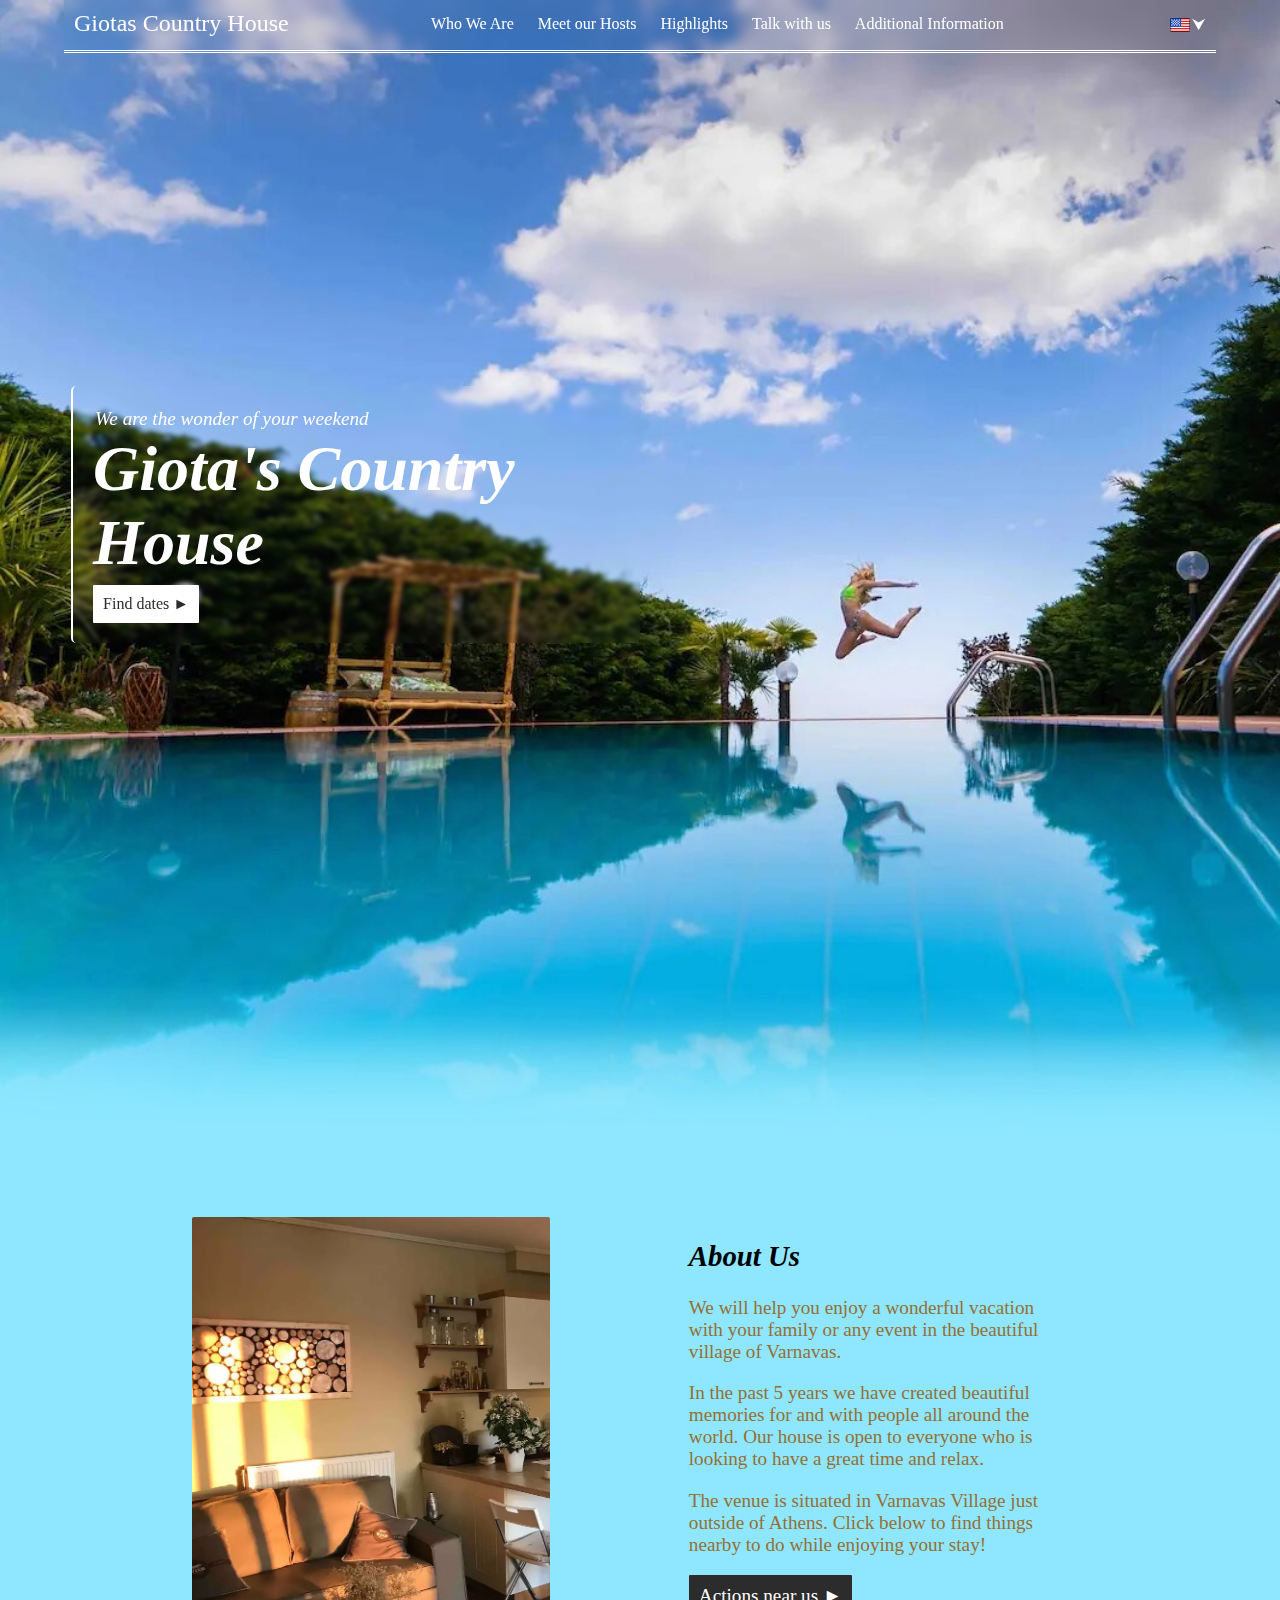
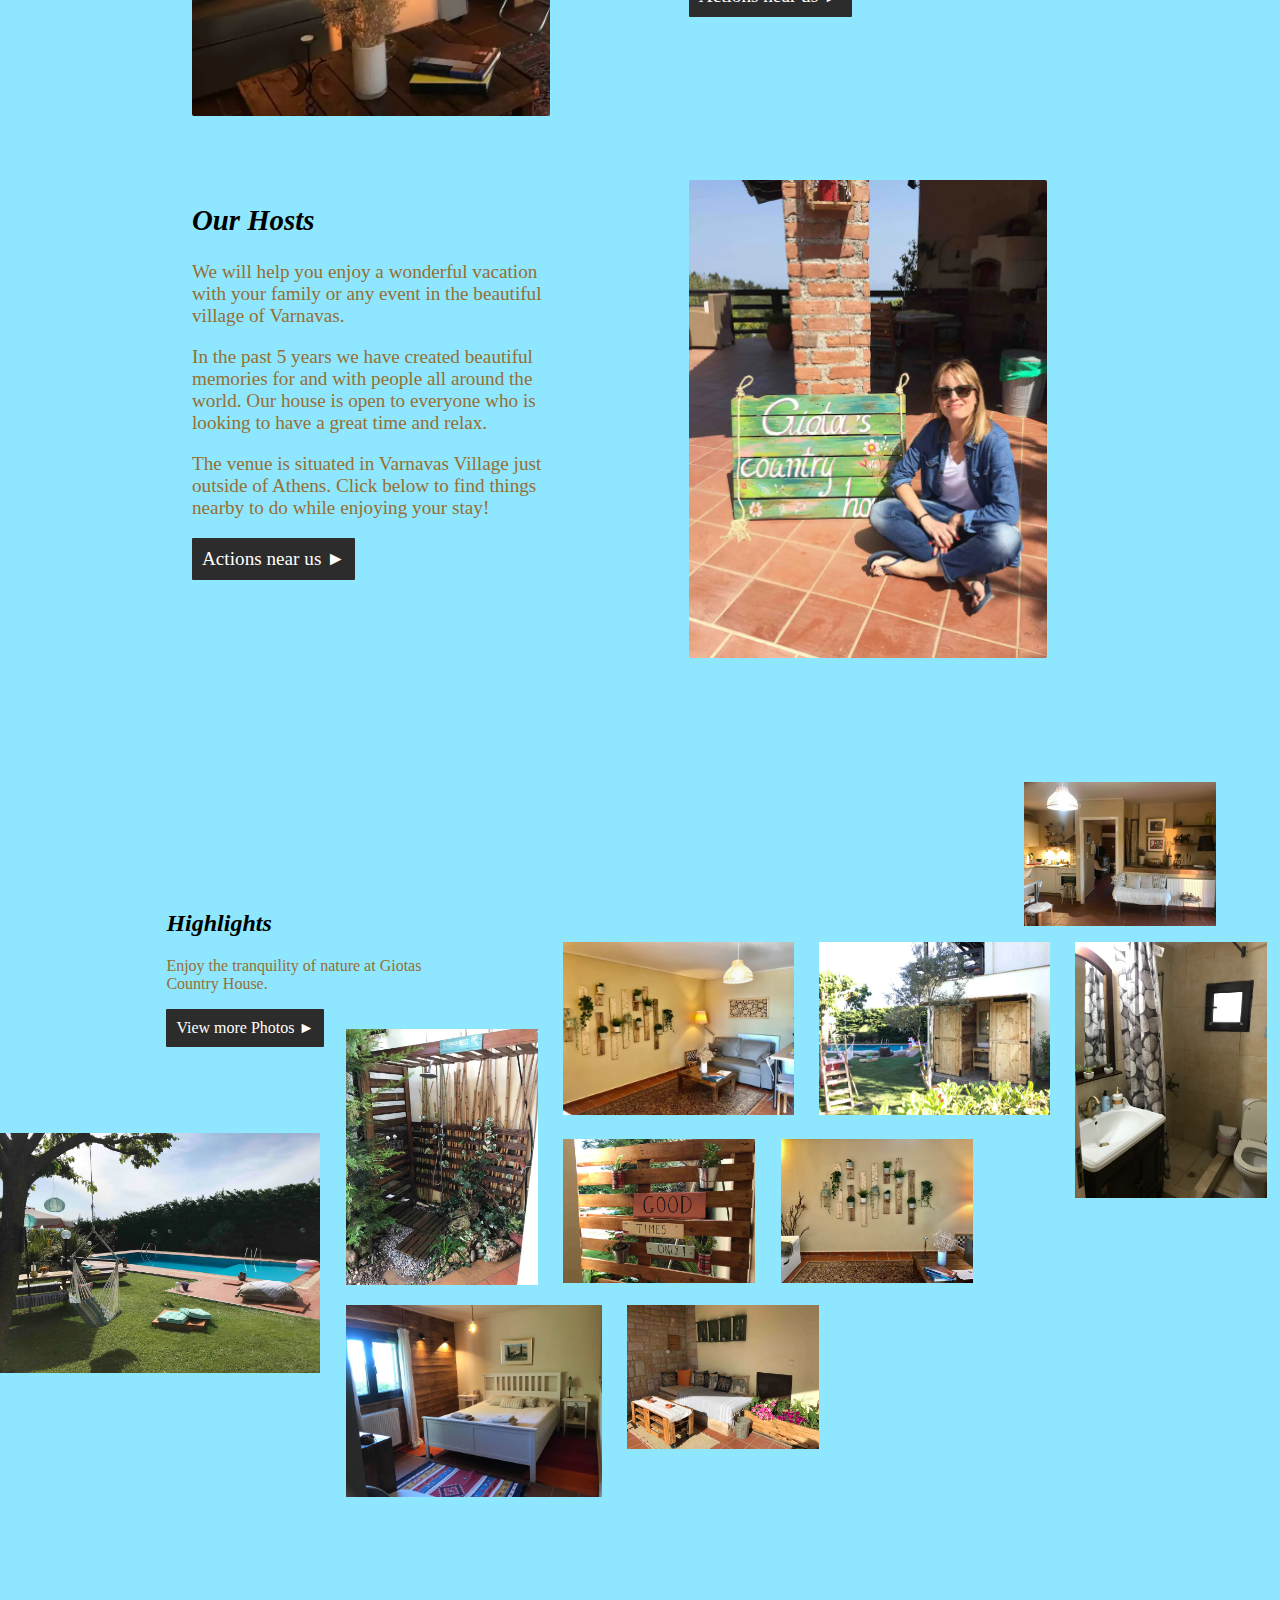
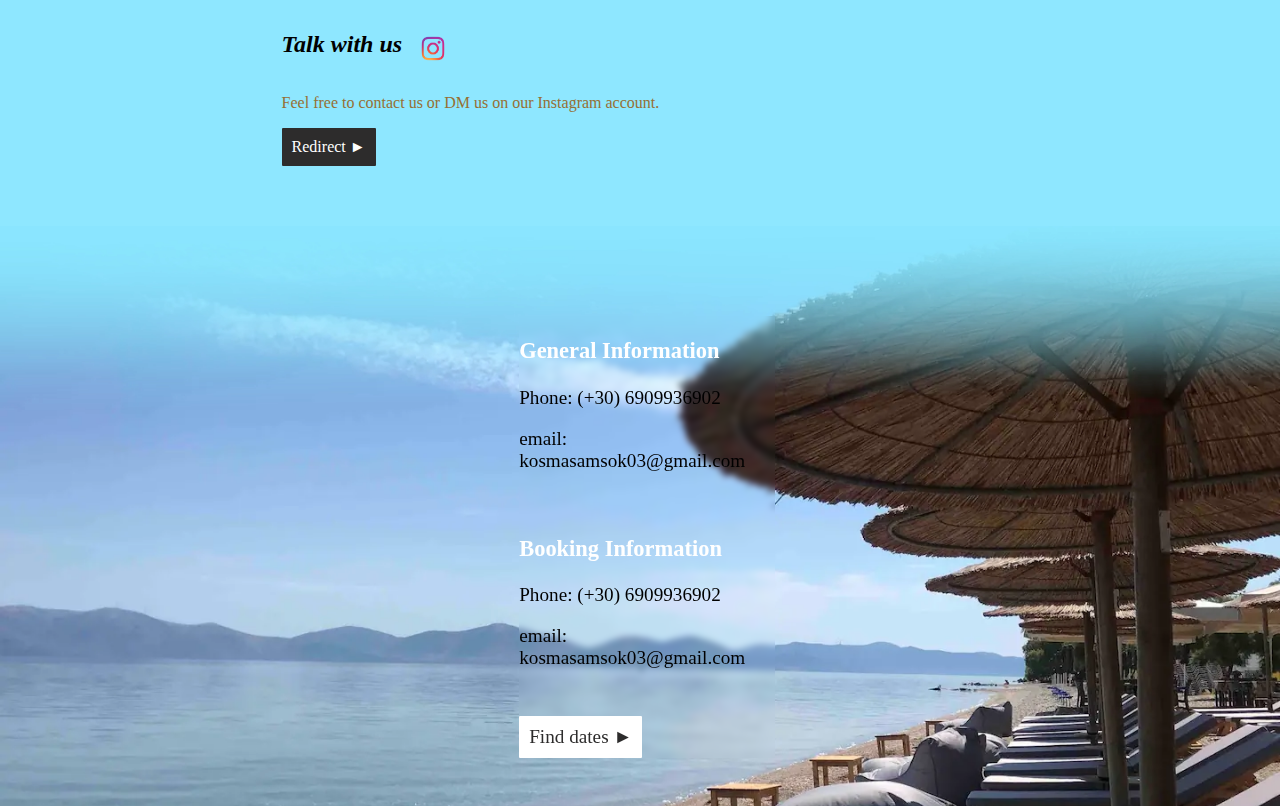
==== index.html @ 91b701a6 "added favicon" ====
<!DOCTYPE html>
<html lang="en">
<head>
  <meta charset="UTF-8">
  <meta http-equiv="X-UA-Compatible" content="IE=edge">
  <meta name="viewport" content="width=device-width, initial-scale=1.0">
  <link href="./resources/css/styles.css" rel="stylesheet" type="text/css">
  <link rel="icon" type="image/x-icon" href="./resources/images/—Pngtree—watercolor beach palm trees_6406537.png">
  <title>Giota's Country House</title>
</head>
<body>
  <div class="landing">
    <nav>
      <p class="logo">Giotas Country House</p>
      <div class="navUl1">
        <div onclick="location='#WhoWeArediv'">Who We Are</div>
        <div onclick="location='#Hostsdiv'">Meet our Hosts</div>
        <div onclick="location='#HighlightsDiv'">Highlights</div>
        <div onclick="location='#TalkToUsDiv'">Talk with us</div>
        <div onclick="location='#FooterDiv'">Additional Information</div>
      </div>
      <div class="navUl2" onclick=changeDisplay()>
      <img src="./resources/images/USAflag.png" alt="flag"><p>⮟</p>
      </div>
      <div id="dropdownLang" style="display:none;">
        <div><a href="./languages/Greek.html"><img src="./resources/images/GREECEflag.png" alt="flag"></a></div>
      </div>
      <script type="text/javascript" src="./resources/main.js"></script>
    </nav>
    <div class="landingGrid">
      <div class="landingContent">
          <div>
            <p><em>We are the wonder of your weekend</em></p>
            <h1><em>Giota's Country House</em></h1>
            <div class="bookBtn" onclick="location.href ='https://www.airbnb.com/rooms/20017438?source_impression_id=p3_1656080211_8dn56A9QsD2inqa8'">Find dates  ►</div>
          </div>
        </div>
      </div>
    </div>
    <div class="divider" id="WhoWeArediv">
    </div>
    <div class="mainContent">
      <div id="whoWeAre">
        <img src="./resources/images/kouzinaCrop.webp"/>
        <div class="whoWeAreContent">
          <h2><em>About Us</em></h2>
          <p>We will help you enjoy a wonderful vacation with your family or any event in the beautiful village of Varnavas.</p>
          <p>In the past 5 years we have created beautiful memories for and with people all around the world. Our house is open to everyone who 
            is looking to have a great time and relax. </p>
          <p>The venue is situated in Varnavas Village just outside of Athens. Click below to find things nearby to do while enjoying your stay!</p>
          <div class="actionsBtn">Actions near us  ►</div>
        </div>
      </div>
      <div class="divider" id="Hostsdiv">
      </div>
      <div id="Hosts">
        <div class="hostsContent">
          <h2><em>Our Hosts</em></h2>
          <p>We will help you enjoy a wonderful vacation with your family or any event in the beautiful village of Varnavas.</p>
          <p>In the past 5 years we have created beautiful memories for and with people all around the world. Our house is open to everyone who 
            is looking to have a great time and relax. </p>
          <p>The venue is situated in Varnavas Village just outside of Athens. Click below to find things nearby to do while enjoying your stay!</p>
          <div class="actionsBtn">Actions near us  ►</div>
        </div>
        <img src="./resources/images/da213fe4-0548-49de-874c-6c02d0a6df81.webp"/>
      </div>
      <div class="divider"></div>
      <div class="divider" id="HighlightsDiv">
      </div>
      <div id="Highlights">
        <div class="HighlightsContent">
          <h2><em>Highlights</em></h2>
          <p>Enjoy the tranquility of nature at Giotas Country House.</p>
          <div class="actionsBtn">View more Photos  ►</div>
        </div>
        <img  class="image1" src="./resources/images/PoolCarousel.webp"/>
        <img class="image2" src="./resources/images/bathrainCarousel.webp"/>
        <img class="image3" src="./resources/images/bedCarousel.webp"/>
        <img  class="image4" src="./resources/images/goodtimesCarousel.webp"/>
        <img class="image5" src="./resources/images/tableCarousel.webp"/>
        <img class="image6" src="./resources/images/boards.webp"/>
        <img  class="image7" src="./resources/images/flowersCarousel.webp"/>
        <img class="image8" src="./resources/images/bathroomCarouselOut.webp"/>
        <img  class="image9" src="./resources/images/doorCarousel.webp"/>
        <img class="image10" src="./resources/images/bathroom.webp"/>
      </div>
      <div class="dividerSmall" id="TalkToUsDiv"></div>
      <div id="TalkToUs">
        <!-- <img src="./resources/images/toppng.com-instagram-logo-512x512.png" onclick="location.href ='https://www.instagram.com/giotascountryhouse/'"/> -->
        <div class="talkToUsContent">
          <h2><em>Talk with us</em> </h2><img src="./resources/images/toppng.com-instagram-logo-512x512.png" onclick="location.href ='https://www.instagram.com/giotascountryhouse/'"/>
          <p>Feel free to contact us or DM us on our Instagram account.</p>
          <div class="actionsBtn" onclick="location.href='https://www.instagram.com/giotascountryhouse/'">Redirect  ►</div>
        </div>
      </div>
      <div class="divider" id="FooterDiv"></div>
      <div class="footerContent"> 
        <div class="mapouter"><div class="gmap_canvas"><iframe width="400" height="400" id="gmap_canvas" src="https://maps.google.com/maps?q=38.236260,%2023.936078&t=&z=13&ie=UTF8&iwloc=&output=embed" frameborder="0" scrolling="no" marginheight="0" marginwidth="0"></iframe><a href="https://123movies-to.org"></a><br><style>.mapouter{position:relative;text-align:right;height:400px;width:400px;}</style><a href="https://www.embedgooglemap.net"></a><style>.gmap_canvas {overflow:hidden;background:none!important;height:400px;width:400px;}</style></div></div>
      <div class="contactInfo">
        <div>
          <h3>General Information</h3>
          <p>Phone: (+30) 6909936902</p>
          <p>email: kosmasamsok03@gmail.com</p>
          <br>
          <h3>Booking Information</h3>
          <p>Phone: (+30) 6909936902</p>
          <p>email: kosmasamsok03@gmail.com</p>
          <br>
          <div class="bookBtn btnfooter" onclick="location.href ='https://www.airbnb.com/rooms/20017438?source_impression_id=p3_1656080211_8dn56A9QsD2inqa8'">Find dates  ►</div>
        </div>
      </div>
      </div>
</body>
</html>
---- resources/css/styles.css ----
body{
    margin:0;
    padding:0;
}
.divider {
    height:60px;
    background-color:rgba(142,231,255,255);
}
.dividerSmall{
    height:30px;
    background-color:rgba(142,231,255,255);
}
/* landing div */
.landing{
    background-image: url(../images/landingBackgroundGradient.jpg);
    background-repeat: no-repeat;
    background-size:cover;
}
/* landing nav */
nav{
    display:flex;
    backdrop-filter: blur(6px);
    flex-direction: row;
    justify-content: space-between;
    border-bottom:3px white double;
    position: fixed;
    top:0;
    right:5%;
    left:5%;
    z-index: 100;
}
.logo{
    font-family:'Vladimir Script';
    color:white;
    font-size:1.5rem;
    margin:0;
    margin-top:10px;
    margin-left:10px;
}
.logo:hover{
    cursor: pointer;
}
.navUl1 {
    display:flex;
}
.navUl1 div {
    margin-right:1.5rem;
    padding-top:15px;
    color:white;
    padding-bottom:15px;
}
.navUl1 div:hover {
    cursor: pointer;
    border-top:3px solid rgb( 150, 111, 51);;
    padding-top:12px;
    color:rgb(51, 66, 69);
    transition: color 0.3s, border-top 0.2s,padding-top 0.2s ;
}
.navUl2 {
    cursor: pointer;
    display:flex;
    flex-direction:row
}
.navUl2 img{
    margin-top:15px;
    margin-bottom:10px;
    width:20px;
    height:20px;
}
.navUl2 p{
    margin-right:10px;
    margin-left:2px;
    color:white;
}


/* landing grid */

.landingGrid{
    width: 100%;
    display:grid;
    grid-template-columns:repeat(18 , 1fr);
    grid-template-rows: repeat(9, 1fr);
  
}
.landingContent{
    backdrop-filter: blur(2px);
    grid-column: 2 / span 8; 
    grid-row: 4 / span 2;
    border-left: 2px double white;
    color:white;
    border-radius: 5px;
    padding:20px;
}
.landingContent p{
    font-size:1.2rem;
    padding-right:10px;
    margin:2px;
}
.bookBtn {
    margin-top:5px;
    background-color:white;
    border-radius:1px;
    color:rgb(45, 44, 44);
    padding: 10px;
    width:fit-content
}
.bookBtn:hover {
    background-color: rgb( 150, 111, 51);
    color:white;
    transition:background-color 1s, color 1s;
    cursor: pointer;
}
.landingContent h1{
    font-size:4rem;
    margin:0px;
    margin-right:10px;
}
/* Main Content */
.mainContent{
    background-color:rgba(142,231,255,255);
}
/* Who We Are */
#whoWeAre{
    margin-left:15%;
    margin-right:15%;
}
#whoWeAre img {
    border-radius:2px;
    width:40%;
    display:inline-block;
    margin-right:15%
}
.whoWeAreContent{
    font-size:1.2rem;
    width:40%;
    vertical-align:top;
    display:inline-block;
    color: rgb( 150, 111, 51);
}
.whoWeAreContent h2{
    color:black;
}

.actionsBtn {
    background-color:rgb(45, 44, 44);
    border-radius:1px;
    color:white;
    padding: 10px;
    width:fit-content
}
.actionsBtn:hover {
    background-color:rgb( 150, 111, 51);
    transition: background-color 1s;
    cursor: pointer;
}
/* hosts */
#Hosts{
    margin-left:15%;
    margin-right:15%;
}
#Hosts img {
    border-radius:2px;
    width:40%;
    display:inline-block;
}
.hostsContent{
    margin-right:15%;
    font-size:1.2rem;
    width:40%;
    vertical-align:top;
    display:inline-block;
    color: rgb( 150, 111, 51);
}
.hostsContent h2{
    color:black;
}
/* highlights */
#Highlights{
    position:relative;
    background-color: rgba(142,231,255,255);
    height:61.05vw;
}
.HighlightsContent{
position:absolute;
width:20%;
top:13.8%;
left:13%;
}
.HighlightsContent p {
    color: rgb( 150, 111, 51);
}
.image1{
position:absolute;
width:25%;
top:44.9%;
}
.image2{
position:absolute;
width:15%;
top:31.6%;
left:27%;
}
.image3{
position:absolute;
width:20%;
top:67%;
left:27%;
}
.image4{
position:absolute;
width:15%;
top:45.7%;
left:44%;
}
.image5{
position:absolute;
width:15%;
top:67%;
left:49%;
}
.image6{
position:absolute;
width:18%;
top:20.5%;
left:44%;
}
.image7{
    position:absolute;
    width:15%;
    top:45.7%;
    left:61%;
}
.image8{
    position:absolute;
    width:18%;
    top:20.5%;
    left:64%;
}
.image9{
    position:absolute;
    width:15%;
    top:0;
    left:80%;
}
.image10{
    position:absolute;
    width:15%;
    top:20.5%;
    left:84%;
}
/* talk to us */

#TalkToUs{
    margin-left:15%;
    margin-right:15%;
}
#TalkToUs h2 {
    display:inline-block;
}
#TalkToUs p {
    color:rgb( 150, 111, 51);
}
#TalkToUs img {
    vertical-align:middle;
    margin-left:15px;
    display:inline-block;
    width:4%;
    cursor: pointer;
}
#TalkToUs .talkToUsContent{
    display:inline-block;
    vertical-align:top;
    padding-top:2%;
    margin-left:10%;
}

/* footer */

.footerContent{
    background-image: url(../images/footerBeachGradient.webp);
    background-repeat: no-repeat;
    background-size:cover;
    padding:30px 0px;
    z-index:200;
    width:100%;
}
.mapouter{
    margin-left:6%;
    margin:60px 6% 60px 3%;
    display:inline-block;
}
.contactInfo{
    backdrop-filter: blur(3px);
    font-size:1.2rem;
    display:inline-block;
    vertical-align:top;
    margin-top:60px;
    width:20%;
}

.contactInfo h3 {
    color:white;
}

#dropdownLang{
    cursor: pointer;
    flex-direction:column;
    position:absolute;
    right:0.5%;
    backdrop-filter: blur(6px);
    width:60px;
    align-items:center;
    top:54px;
    border: solid white 2px;
}
#dropdownLang img{
    width:20px;
    padding:5px;
}
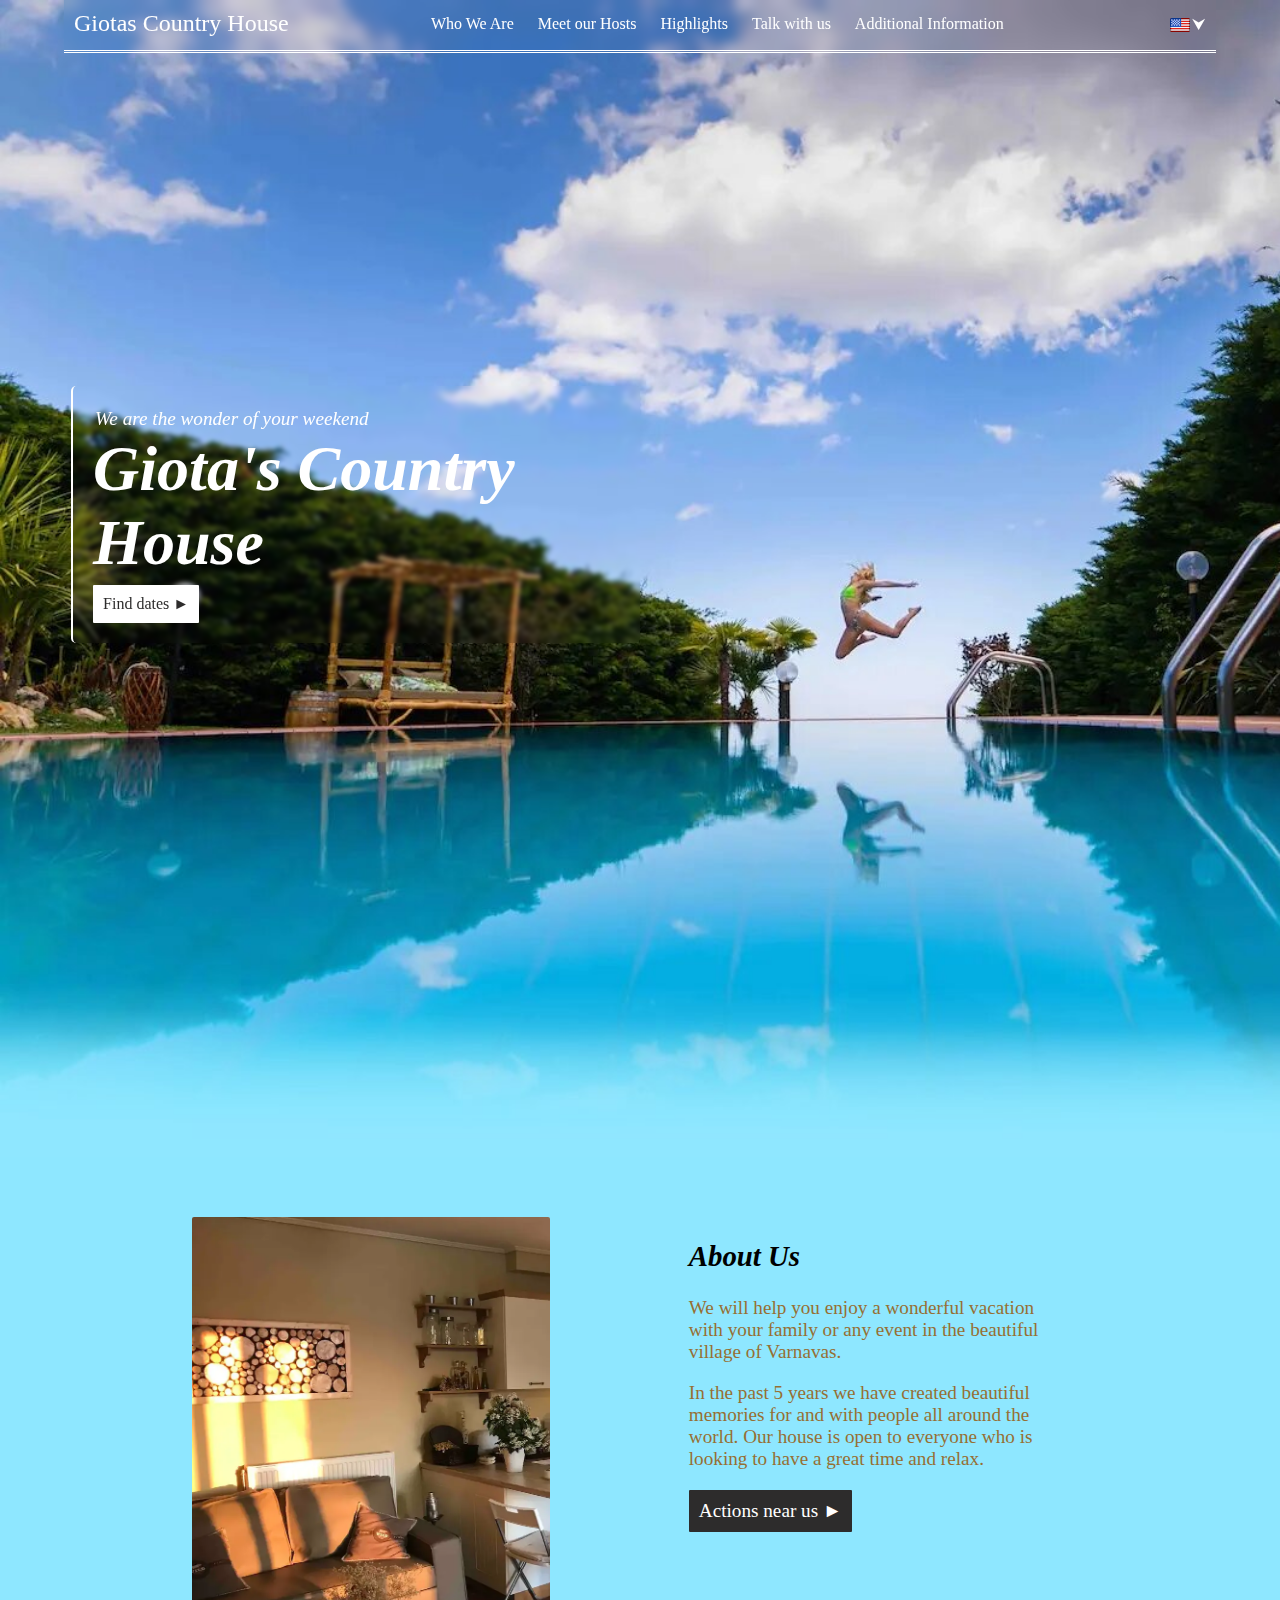
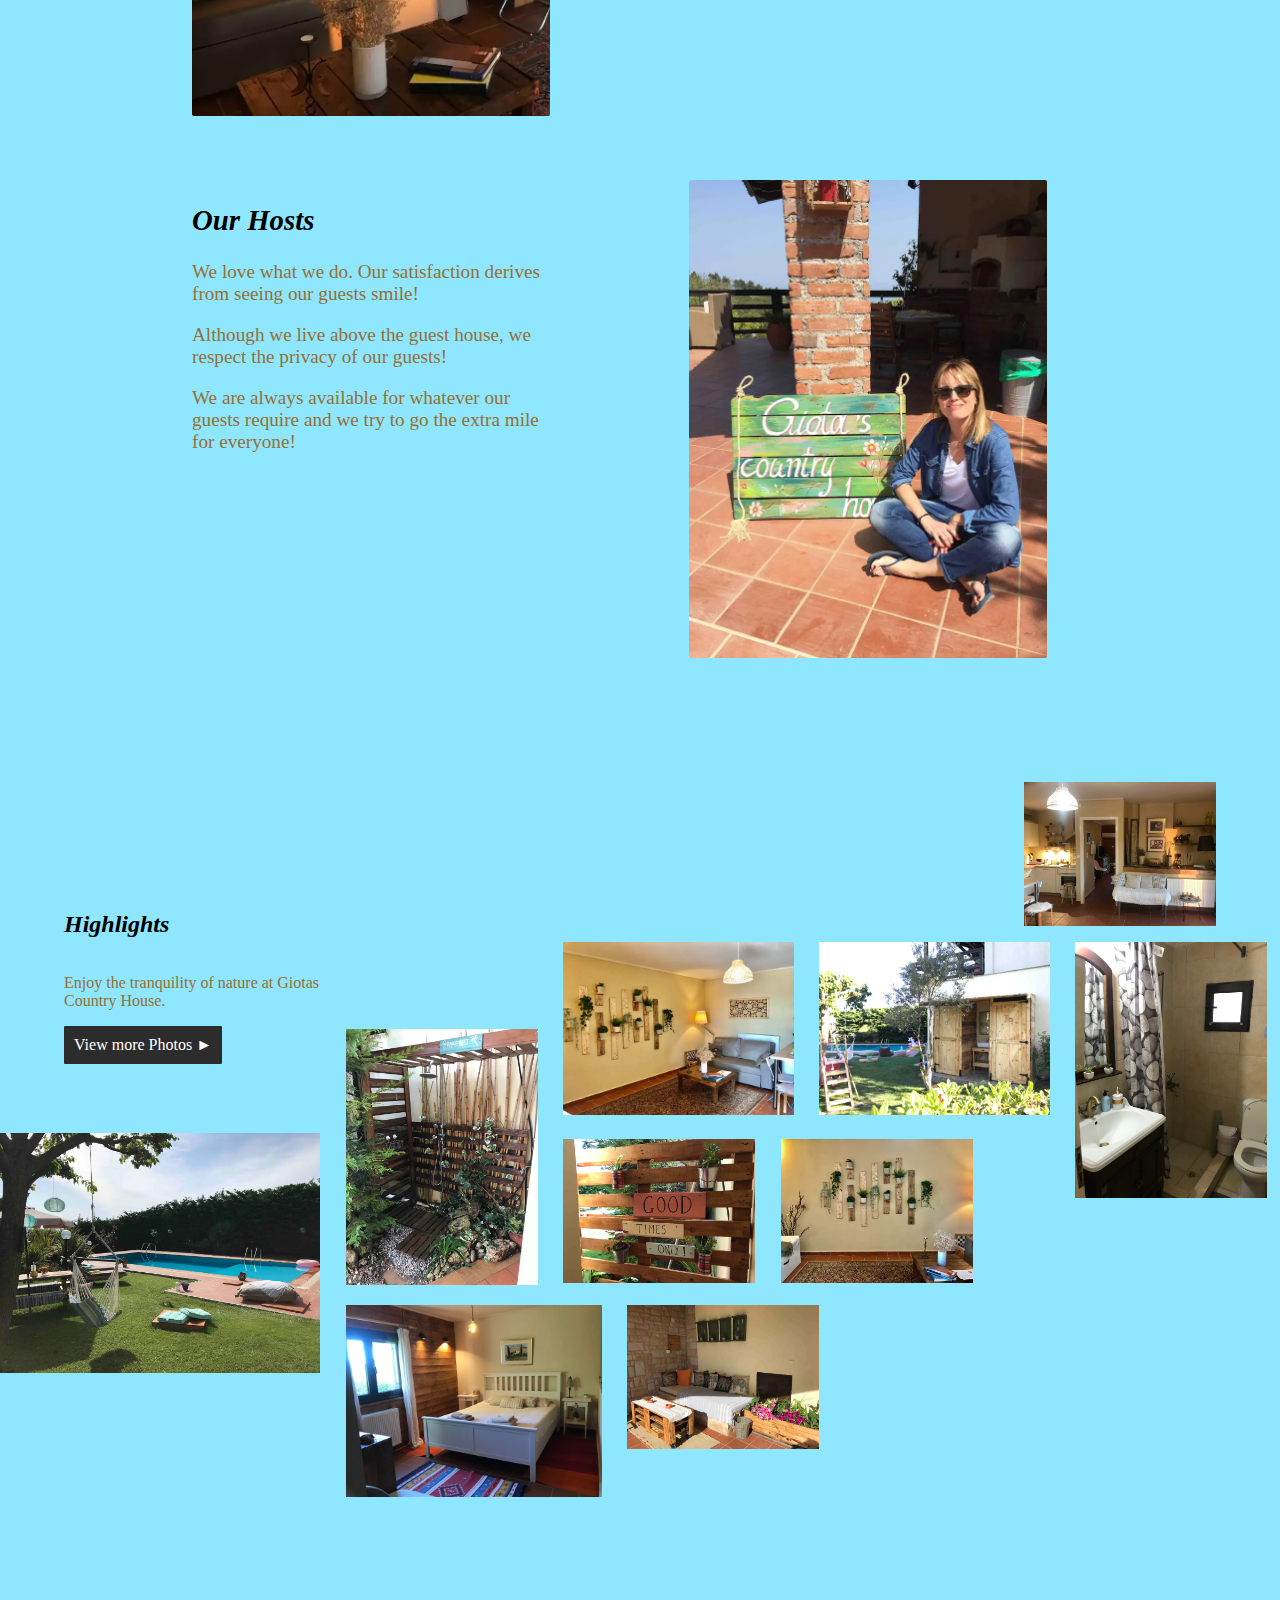
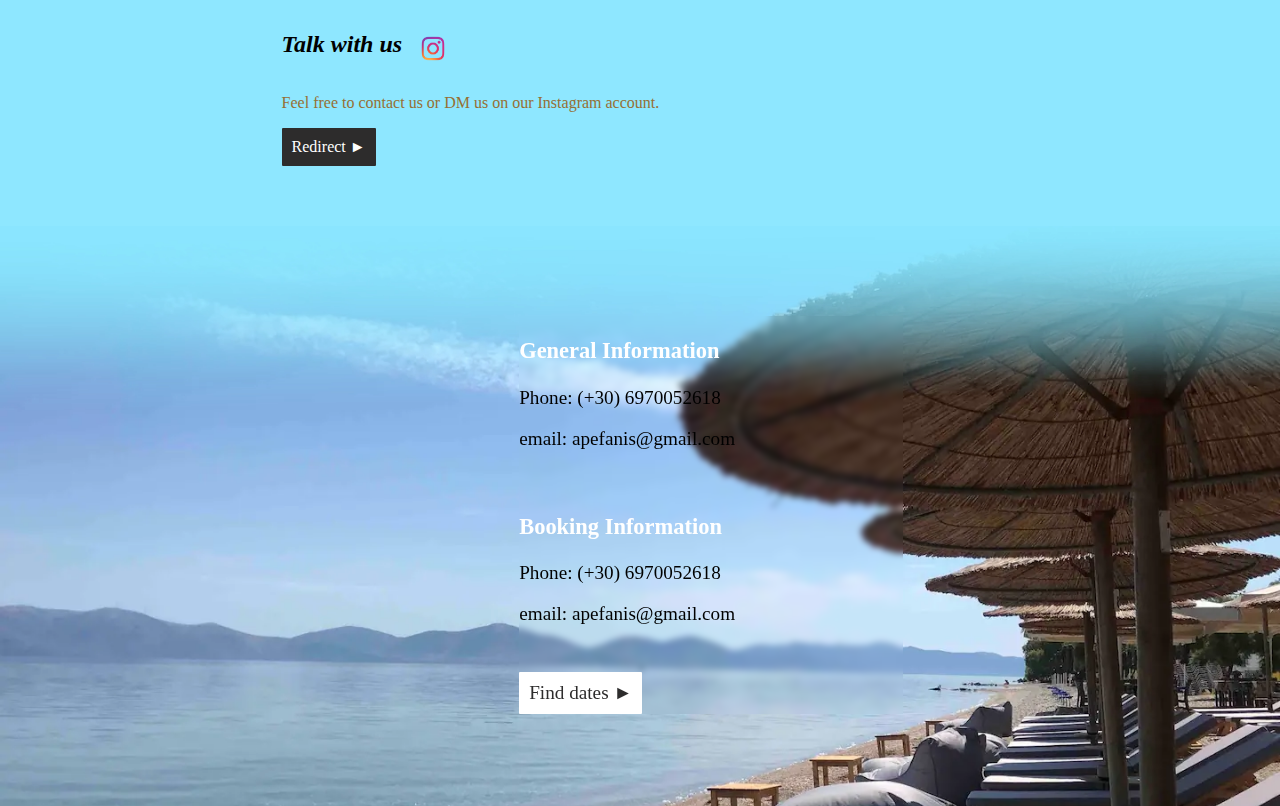
==== commit 50950937: "added some reactibility and dot dropdown menu" ====
--- a/index.html
+++ b/index.html
@@ -19,6 +19,39 @@
         <div onclick="location='#TalkToUsDiv'">Talk with us</div>
         <div onclick="location='#FooterDiv'">Additional Information</div>
       </div>
+      <div class="dotsBody">
+        <div class="dots" onclick="this.classList.toggle('active');">
+          <div class="dot"></div>
+          <div class="dot"></div>
+          <div class="shadow cut"></div>
+          <div class="container cut">
+            <div class="drop cut2"></div>
+          </div>
+          <div class="list">
+            <ul>
+              <li>
+                Who We Are
+              </li>
+              <li>
+                Meet our Hosts
+              </li>
+              <li>
+                Highlights
+              </li>
+              <li>
+                Talk with us
+              </li>
+              <li>
+                Additional Information
+              </li>
+            </ul>
+          </div>
+          <div class="dot"></div>
+        </div>
+        <div class="cursor"
+             onclick="document.querySelector('.dots').classList.toggle('active');"></div>
+            </div>
+             
       <div class="navUl2" onclick=changeDisplay()>
       <img src="./resources/images/USAflag.png" alt="flag"><p>⮟</p>
       </div>
@@ -47,7 +80,7 @@
           <p>We will help you enjoy a wonderful vacation with your family or any event in the beautiful village of Varnavas.</p>
           <p>In the past 5 years we have created beautiful memories for and with people all around the world. Our house is open to everyone who 
             is looking to have a great time and relax. </p>
-          <p>The venue is situated in Varnavas Village just outside of Athens. Click below to find things nearby to do while enjoying your stay!</p>
+          <p class="colapsable">The venue is situated in Varnavas Village just outside of Athens. Click below to find things nearby to do while enjoying your stay!</p>
           <div class="actionsBtn">Actions near us  ►</div>
         </div>
       </div>
@@ -56,11 +89,9 @@
       <div id="Hosts">
         <div class="hostsContent">
           <h2><em>Our Hosts</em></h2>
-          <p>We will help you enjoy a wonderful vacation with your family or any event in the beautiful village of Varnavas.</p>
-          <p>In the past 5 years we have created beautiful memories for and with people all around the world. Our house is open to everyone who 
-            is looking to have a great time and relax. </p>
-          <p>The venue is situated in Varnavas Village just outside of Athens. Click below to find things nearby to do while enjoying your stay!</p>
-          <div class="actionsBtn">Actions near us  ►</div>
+          <p>We love what we do. Our satisfaction derives from seeing our guests smile!</p>
+          <p>Although we live above the guest house, we respect the privacy of our guests! </p>
+          <p>We are always available for whatever our guests require and we try to go the extra mile for everyone!</p>
         </div>
         <img src="./resources/images/da213fe4-0548-49de-874c-6c02d0a6df81.webp"/>
       </div>
@@ -99,12 +130,12 @@
       <div class="contactInfo">
         <div>
           <h3>General Information</h3>
-          <p>Phone: (+30) 6909936902</p>
-          <p>email: kosmasamsok03@gmail.com</p>
+          <p>Phone: (+30) 6970052618</p>
+          <p>email: apefanis@gmail.com</p>
           <br>
           <h3>Booking Information</h3>
-          <p>Phone: (+30) 6909936902</p>
-          <p>email: kosmasamsok03@gmail.com</p>
+          <p>Phone: (+30) 6970052618</p>
+          <p>email: apefanis@gmail.com</p>
           <br>
           <div class="bookBtn btnfooter" onclick="location.href ='https://www.airbnb.com/rooms/20017438?source_impression_id=p3_1656080211_8dn56A9QsD2inqa8'">Find dates  ►</div>
         </div>
--- a/resources/css/styles.css
+++ b/resources/css/styles.css
@@ -41,7 +41,7 @@
     cursor: pointer;
 }
 .navUl1 {
-    display:flex;
+    display:none;
 }
 .navUl1 div {
     margin-right:1.5rem;
@@ -184,8 +184,10 @@
 .HighlightsContent{
 position:absolute;
 width:20%;
-top:13.8%;
-left:13%;
+top:14%;
+display:flex;
+flex-direction: column;
+left:11%;
 }
 .HighlightsContent p {
     color: rgb( 150, 111, 51);
@@ -318,3 +320,168 @@
     width:20px;
     padding:5px;
 }
+
+/* dots dropdown */
+.dotsBody{
+    display: flex;
+    font-family: sans-serif;
+    justify-content: center;
+    margin: 0;
+  }
+  .dots {
+    display: flex;
+    margin-top: 10px;
+    padding: 10px;
+    position:absolute;
+    left:50%;
+  }
+  .cut {
+    clip-path: polygon(49.94543% 0%, 49.146605% 0.56499168%, 47.908524% 1.8619327%, 46.53612% 3.2937721%, 45.334324% 4.2634587%, 44.449473% 4.6785326%, 43.75% 4.8902239%, 43.123985% 4.967017%, 42.459505% 4.9773959%, 32.434877% 4.9773959%, 22.41025% 4.9773959%, 12.385622% 4.9773959%, 2.3609941% 4.9773959%, 1.7494639% 5.0755373%, 0.9648305% 5.3952797%, 0.28803037% 5.9746007%, 0% 6.8514776%, 0% 29.608196%, 0% 52.364914%, 0% 75.121632%, 0% 97.87835%, 0.17916238% 98.658483%, 0.67451585% 99.313006%, 1.4228599% 99.763343%, 2.3609941% 99.930917%, 25.989505% 99.930917%, 49.618015% 99.930917%, 73.246526% 99.930917%, 96.875036% 99.930917%, 97.979739% 99.839309%, 98.960507% 99.515581%, 99.662509% 98.886379%, 99.930917% 97.87835%, 99.930917% 75.233185%, 99.930917% 52.588019%, 99.930917% 29.942854%, 99.930917% 7.2976888%, 99.75287% 6.3432143%, 99.283323% 5.6113835%, 98.619164% 5.1426321%, 97.857283% 4.9773959%, 87.768866% 4.9773959%, 77.680448% 4.9773959%, 67.592031% 4.9773959%, 57.503614% 4.9773959%, 56.936197% 4.9640164%, 56.17412% 4.8766449%, 55.305914% 4.6444314%, 54.420113% 4.1965263%, 53.323874% 3.214925%, 51.989005% 1.8085795%, 50.75102% 0.54707587%);
+  }
+  .cut2 {
+    clip-path: polygon(49.94543% 0%, 49.631999% 0.12564846%, 49.187804% 0.4688613%, 48.640661% 0.97903993%, 48.018387% 1.605585%, 47.3488% 2.2978983%, 46.659716% 3.0053809%, 45.978952% 3.6774339%, 45.334324% 4.2634587%, 42.618384% 6.7500473%, 39.935164% 8.743094%, 37.227225% 10.296864%, 34.437125% 11.465622%, 31.507425% 12.303633%, 28.380682% 12.865161%, 24.999456% 13.204473%, 21.306307% 13.375833%, 18.127097% 13.266869%, 14.650937% 13.191619%, 11.100005% 13.527542%, 7.6964784% 14.652097%, 4.6625364% 16.942746%, 2.2203573% 20.776948%, 0.5921189% 26.532164%, 0% 34.585852%, 0% 39.201516%, 0% 43.81718%, 0% 48.432844%, 0% 53.048507%, 0% 57.664171%, 0% 62.279835%, 0% 66.895499%, 0% 71.511163%, 0.37122067% 75.655781%, 1.506588% 80.247442%, 3.4386599% 84.97803%, 6.1999946% 89.539433%, 9.8231496% 93.623537%, 14.340684% 96.922228%, 19.785154% 99.127392%, 26.189119% 99.930917%, 33.206023% 99.598265%, 38.745175% 98.670068%, 43.261202% 97.250968%, 47.208726% 95.445606%, 51.042372% 93.358623%, 55.216765% 91.094659%, 60.186528% 88.758356%, 66.406286% 86.454354%, 72.757944% 85.114156%, 78.860888% 84.911615%, 84.53075% 85.376904%, 89.58316% 86.040195%, 93.833751% 86.431657%, 97.098153% 86.081462%, 99.191998% 84.519782%, 99.930917% 81.276787%, 99.930917% 74.373149%, 99.930917% 67.469512%, 99.930917% 60.565874%, 99.930917% 53.662237%, 99.930917% 46.7586%, 99.930917% 39.854963%, 99.930917% 32.951325%, 99.930917% 26.047688%, 99.483948% 23.602291%, 98.249148% 21.274547%, 96.385677% 19.128688%, 94.052694% 17.228949%, 91.409359% 15.639561%, 88.614834% 14.424756%, 85.828276% 13.648769%, 83.208846% 13.375833%, 79.780489% 13.234012%, 76.02116% 12.843221%, 72.072026% 12.184289%, 68.074254% 11.238045%, 64.16901% 9.9853175%, 60.497461% 8.4069355%, 57.200773% 6.4837289%, 54.420113% 4.1965263%, 53.612432% 3.3746811%, 52.867835% 2.5981691%, 52.190258% 1.8867921%, 51.583637% 1.260352%, 51.051908% 0.73865107%, 50.599007% 0.34149057%, 50.228869% 0%);
+  }
+  .container {
+    display: flex;
+    height: 400px;
+    justify-content: center;
+    left: 50%;
+    overflow: hidden;
+    position: absolute;
+    transform: translateX(-50%);
+    transition: transform 300ms cubic-bezier(0.4, 0.0, 0.2, 1);;
+    width: 325px;
+  }
+  .dot {
+    background: #fff;
+    border-radius: 50%;
+    height: 10px;
+    margin-right: 5px;
+    width: 10px;
+  }
+  .dot:last-child {
+    margin-right: 0;
+  }
+  .drop {
+    background: #fff;
+    border-radius: 1.2px;
+    height: 5px;
+    transform: translateY(5px);
+    transition: transform 300ms cubic-bezier(0.4, 0.0, 0.2, 1);
+    width: 5px;
+  }
+  .shadow {
+    height: 440px;
+    justify-content: center;
+    left: 50%;
+    opacity: 0;
+    position: absolute;
+    transform: translateX(-50%) translateY(4px);
+    transition: opacity 150ms cubic-bezier(0.4, 0.0, 0.2, 1);
+    width: 365px;
+  }
+  .list {
+    left: 50%;
+    position: absolute;
+    transform: translateX(-50%);
+    top: 120px;
+    width: 325px;
+  }
+  .list ul {
+    margin: 0;
+    padding: 0;
+  }
+  .list li {
+    align-items: center;
+    border-bottom: 1px solid #bdbdbd;
+    display: flex;
+    font-size: 24px;
+    height: 50px;
+    margin-left: 40px;
+    opacity: 0;
+    list-style: none;
+    transition: opacity 100ms cubic-bezier(0.4, 0.0, 0.2, 1);
+    user-select: none;
+    -moz-user-select: none;
+  }
+  .list li:hover {
+    background: #f5f5f5;
+  }
+  .dots.active .container {
+    transform: translateX(-50%) translateY(20px);
+  }
+  .dots.active .drop {
+    transform: translateY(212px) scale(108);
+  }
+  .dots.active .list li {
+    cursor: pointer;
+    opacity: 1;
+    transition: opacity 200ms 100ms cubic-bezier(0.4, 0.0, 0.2, 1);
+  }
+  .dots.active .list li:nth-child(2) {
+    transition-delay: 130ms;
+  }
+  .dots.active .list li:nth-child(3) {
+    transition-delay: 160ms;
+  }
+  .dots.active .list li:nth-child(4) {
+    transition-delay: 190ms;
+  }
+  .dots.active .list li:nth-child(5) {
+    transition-delay: 220ms;
+  }
+  .dots.active .shadow {
+    opacity: 1;
+    transition: opacity 150ms 150ms cubic-bezier(0.4, 0.0, 0.2, 1);
+  }
+  .cursor {
+    -webkit-tap-highlight-color: transparent;
+    cursor: pointer;
+    height: 40px;
+    position: absolute;
+    top: 25px;
+    width: 80px;
+  }
+/* media queries */
+
+@media (max-width: 1290px){
+    .HighlightsContent{
+        left:5%;
+    }
+    .colapsable{
+        display:none;
+    }
+    .contactInfo{
+        width:30%;
+    }
+}
+
+@media (max-width: 1112px){
+    .HighlightsContent{
+        top:10%;
+        width:25%;
+    }
+    nav{
+        font-size:0.8rem;
+    }
+}
+@media (min-width:1039px){
+    .dotsBody {
+        display: none;
+        position:static;
+      }
+    .navUl1{
+        display: flex;
+    }
+}
+
+@media (max-width: 978px){
+    .contactInfo{
+        width:40%;
+    }
+}
+/* @media (max-width: 808px){
+    .contactInfo{
+        flex-direction: row;
+    }
+} */
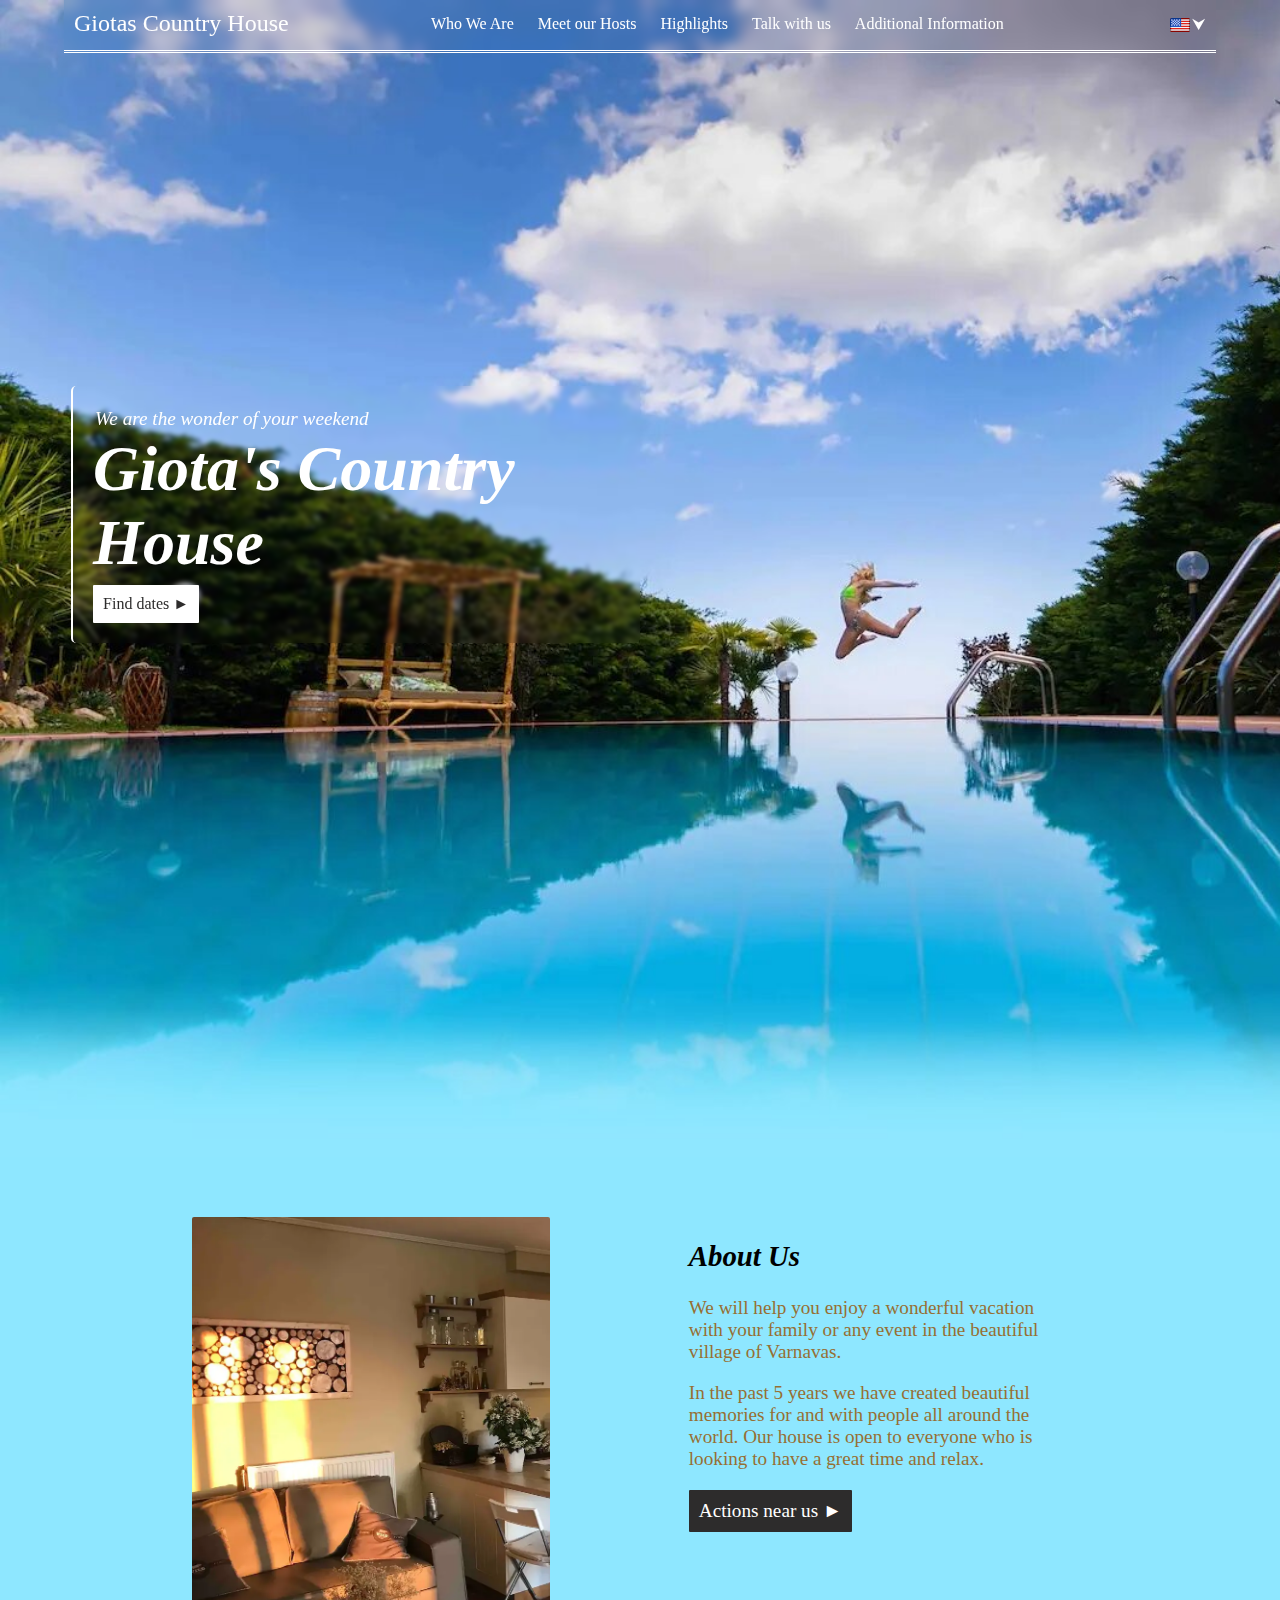
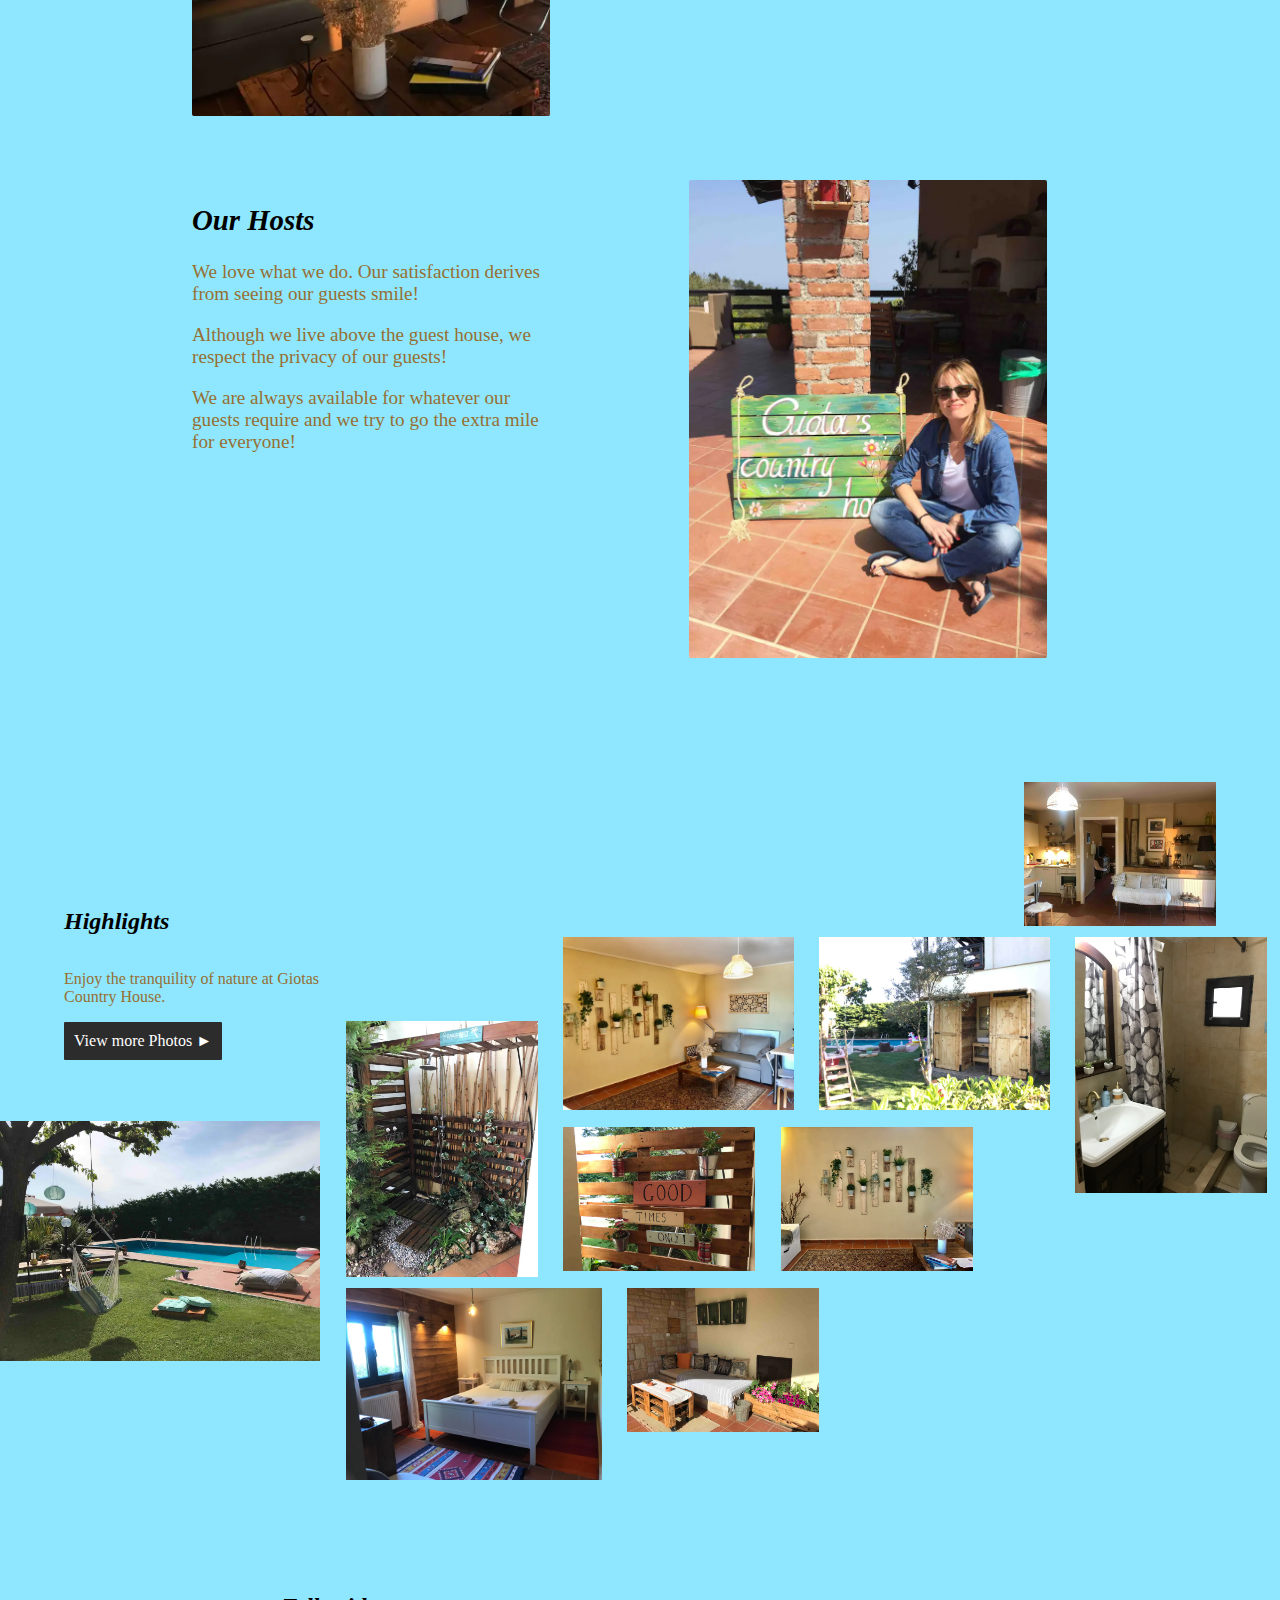
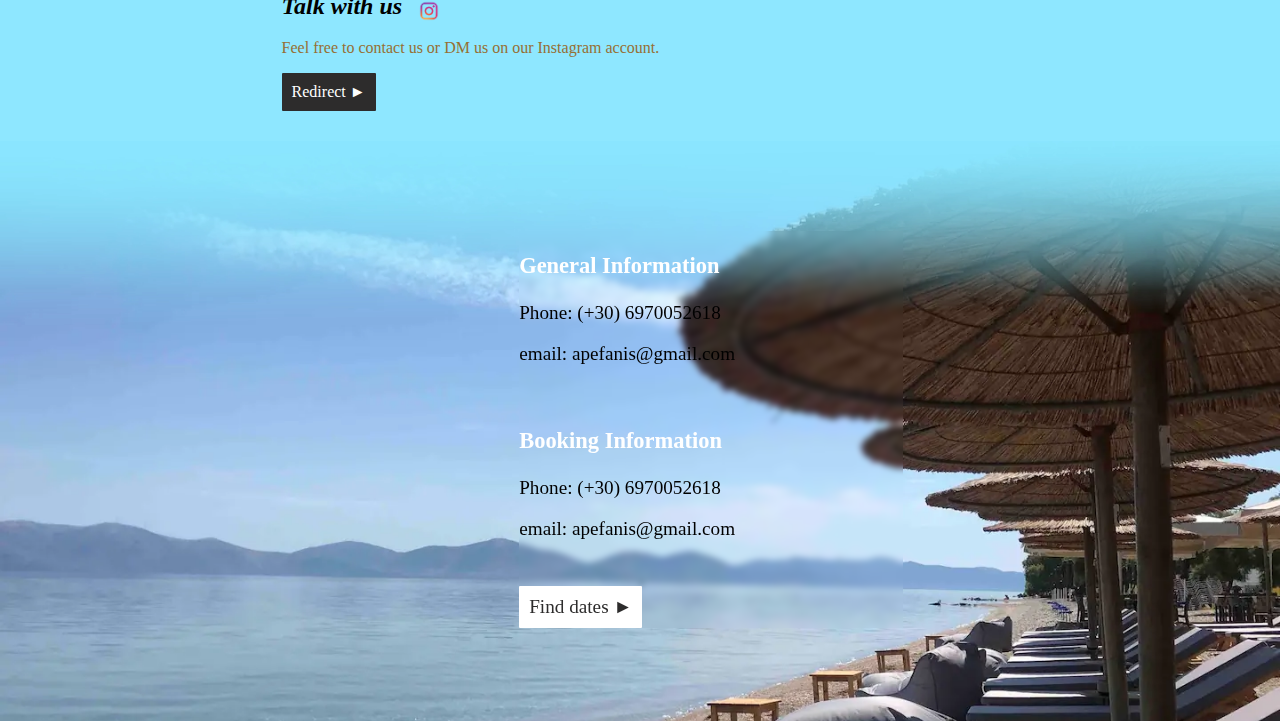
==== commit 60820bbf: "added reactibility up to 500px" ====
--- a/index.html
+++ b/index.html
@@ -29,20 +29,25 @@
           </div>
           <div class="list">
             <ul>
-              <li>
+              <li><div onclick="location='#WhoWeArediv'">
                 Who We Are
+              </div>
               </li>
-              <li>
+              <li><div onclick="location='#Hostsdiv'">
                 Meet our Hosts
+              </div>
               </li>
-              <li>
+              <li><div onclick="location='#HighlightsDiv'">
                 Highlights
+              </div>
               </li>
-              <li>
+              <li><div onclick="location='#TalkToUsDiv'">
                 Talk with us
+              </div>
               </li>
-              <li>
+              <li><div onclick="location='#FooterDiv'">
                 Additional Information
+              </div>
               </li>
             </ul>
           </div>
@@ -124,10 +129,10 @@
           <div class="actionsBtn" onclick="location.href='https://www.instagram.com/giotascountryhouse/'">Redirect  ►</div>
         </div>
       </div>
-      <div class="divider" id="FooterDiv"></div>
+      <div class="dividerSmall" id="FooterDiv"></div>
       <div class="footerContent"> 
         <div class="mapouter"><div class="gmap_canvas"><iframe width="400" height="400" id="gmap_canvas" src="https://maps.google.com/maps?q=38.236260,%2023.936078&t=&z=13&ie=UTF8&iwloc=&output=embed" frameborder="0" scrolling="no" marginheight="0" marginwidth="0"></iframe><a href="https://123movies-to.org"></a><br><style>.mapouter{position:relative;text-align:right;height:400px;width:400px;}</style><a href="https://www.embedgooglemap.net"></a><style>.gmap_canvas {overflow:hidden;background:none!important;height:400px;width:400px;}</style></div></div>
-      <div class="contactInfo">
+        <div class="contactInfo">
         <div>
           <h3>General Information</h3>
           <p>Phone: (+30) 6970052618</p>
--- a/resources/css/styles.css
+++ b/resources/css/styles.css
@@ -75,7 +75,6 @@
 
 
 /* landing grid */
-
 .landingGrid{
     width: 100%;
     display:grid;
@@ -147,7 +146,7 @@
     border-radius:1px;
     color:white;
     padding: 10px;
-    width:fit-content
+    width:fit-content;
 }
 .actionsBtn:hover {
     background-color:rgb( 150, 111, 51);
@@ -179,7 +178,7 @@
 #Highlights{
     position:relative;
     background-color: rgba(142,231,255,255);
-    height:61.05vw;
+    height:59.05vw;
 }
 .HighlightsContent{
 position:absolute;
@@ -259,21 +258,23 @@
 }
 #TalkToUs h2 {
     display:inline-block;
+    margin:0px;
 }
 #TalkToUs p {
     color:rgb( 150, 111, 51);
 }
 #TalkToUs img {
+    cursor: pointer;
     vertical-align:middle;
     margin-left:15px;
     display:inline-block;
-    width:4%;
+    width:1.5rem;
     cursor: pointer;
 }
 #TalkToUs .talkToUsContent{
     display:inline-block;
     vertical-align:top;
-    padding-top:2%;
+    padding-top:2vw;
     margin-left:10%;
 }
 
@@ -465,6 +466,29 @@
         font-size:0.8rem;
     }
 }
+@media (max-width: 1055px){
+    .landing{
+        background-image: url(../images/landingBackgroundGradientMobile.jpg)
+    }
+    .landingGrid{
+        grid-template-columns:repeat(10, 1fr);
+        grid-template-rows: repeat(9, 1fr);
+    }
+    .landingContent{
+        grid-column: 2/ span 6;
+    }
+    .landingContent p{
+        font-size:1rem;
+        padding-right:0px;
+}
+.landingContent h1{
+    font-size:2.3rem;
+}
+.bookBtn {
+    padding: 5px;
+    font-size:0.6rem;
+}
+}
 @media (min-width:1039px){
     .dotsBody {
         display: none;
@@ -479,9 +503,120 @@
     .contactInfo{
         width:40%;
     }
-}
-/* @media (max-width: 808px){
-    .contactInfo{
-        flex-direction: row;
-    }
-} */
+    #whoWeAre{
+        margin-left:10%;
+        margin-right:0;
+    }
+    #whoWeAre img {
+        margin-right:5%;
+    }
+    .whoWeAreContent{
+        width:50%;
+    }
+    #Hosts{
+        margin-right:0%;
+        margin-left:10%;
+    }
+    #Hosts img {
+        margin-right:0%;
+    }
+    .hostsContent{
+        width:40%;
+        margin-right:5%;
+    }
+}
+@media (max-width: 808px){
+    .maprouter{
+        margin-left:20%;
+    }
+    }
+@media (max-width: 942px){
+    .HighlightsContent{
+        width:50%;
+        top:0%;
+        left:8%;
+        }
+        .HighlightsContent h2{
+            margin-bottom:5px;
+            margin-top:0px;
+        }
+}
+@media (max-width: 756px){
+    .landingGrid{
+        grid-template-columns:repeat(10 , 1fr);
+        grid-template-rows: repeat(7, 1fr);
+      
+    }
+    .landingContent{
+        grid-column: 2/ span 6;
+        grid-row: 3/span 2;
+    }
+    .landingContent p{
+        font-size:0.8rem;
+}
+.landingContent h1{
+    font-size:2rem;
+}
+.whoWeAreContent h2{
+    font-size:1.5rem;
+}
+.whoWeAreContent p{
+    font-size:1rem;
+}
+.hostsContent h2{
+    font-size:1.5rem;
+}
+.hostsContent p{
+    font-size:1rem;
+}
+.HighlightsContent  {
+    left:4%;
+}
+.HighlightsContent p{
+    display:none;
+}
+.actionsBtn {
+    font-size:0.8rem;
+    padding: 5px;
+}
+}
+@media(max-width:555px){
+    .logo{
+        font-size:1rem;
+        margin-top:15px;
+    }
+    .landingGrid{
+        grid-template-columns:repeat(10, 1fr);
+        grid-template-rows: repeat(7, 1fr);
+      
+    }
+    .landingContent p{
+        font-size:0.6rem;
+}
+.landingContent h1{
+    font-size:1.8rem;
+}
+.whoWeAreContent h2{
+    font-size:1.2rem;
+}
+.whoWeAreContent p{
+    font-size:0.8rem;
+}
+.hostsContent h2{
+    font-size:1.2rem;
+}
+.hostsContent p{
+    font-size:0.8rem;
+}
+}
+@media (max-width:614px){
+    .landingGrid{
+        grid-template-columns:repeat(10, 1fr);
+        grid-template-rows: repeat(6, 1fr);
+      
+    }
+    .landingContent{
+        grid-column: 2/ span 7;
+        grid-row: 3 /span 2;
+    }
+}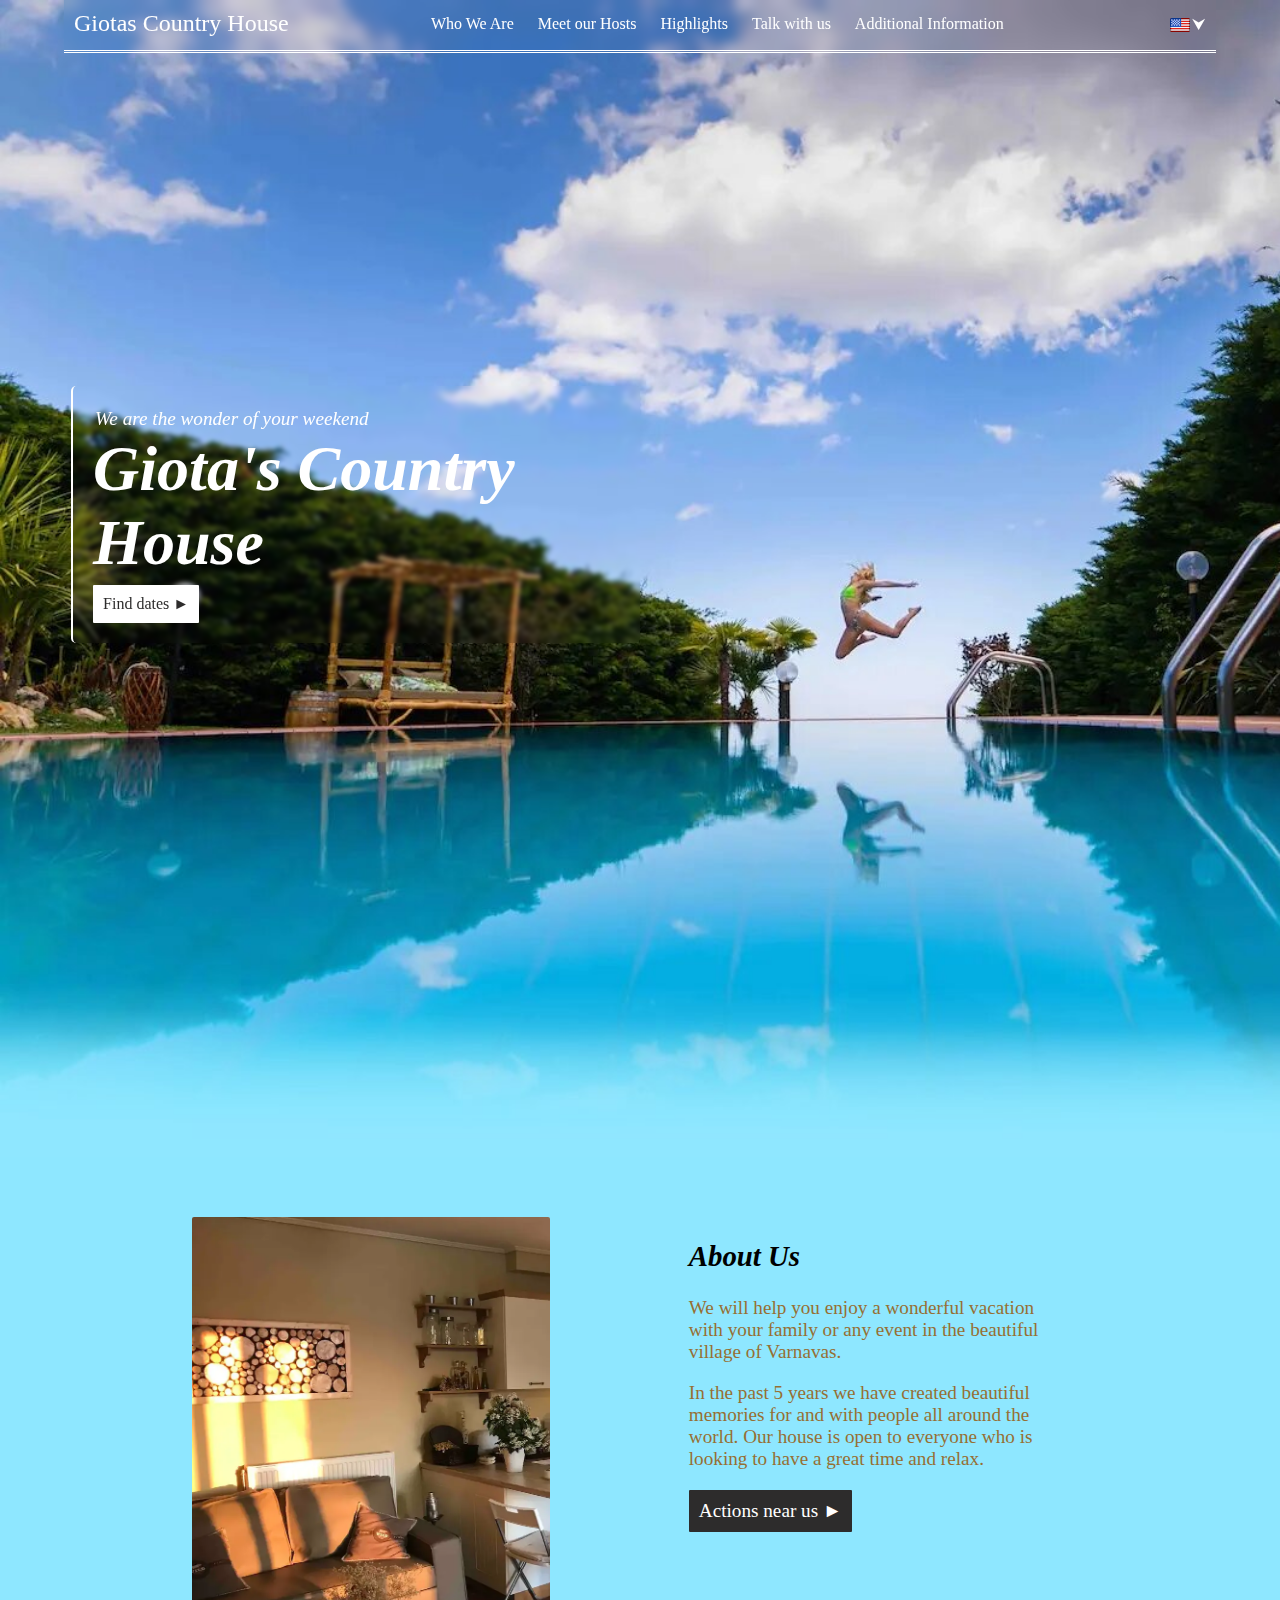
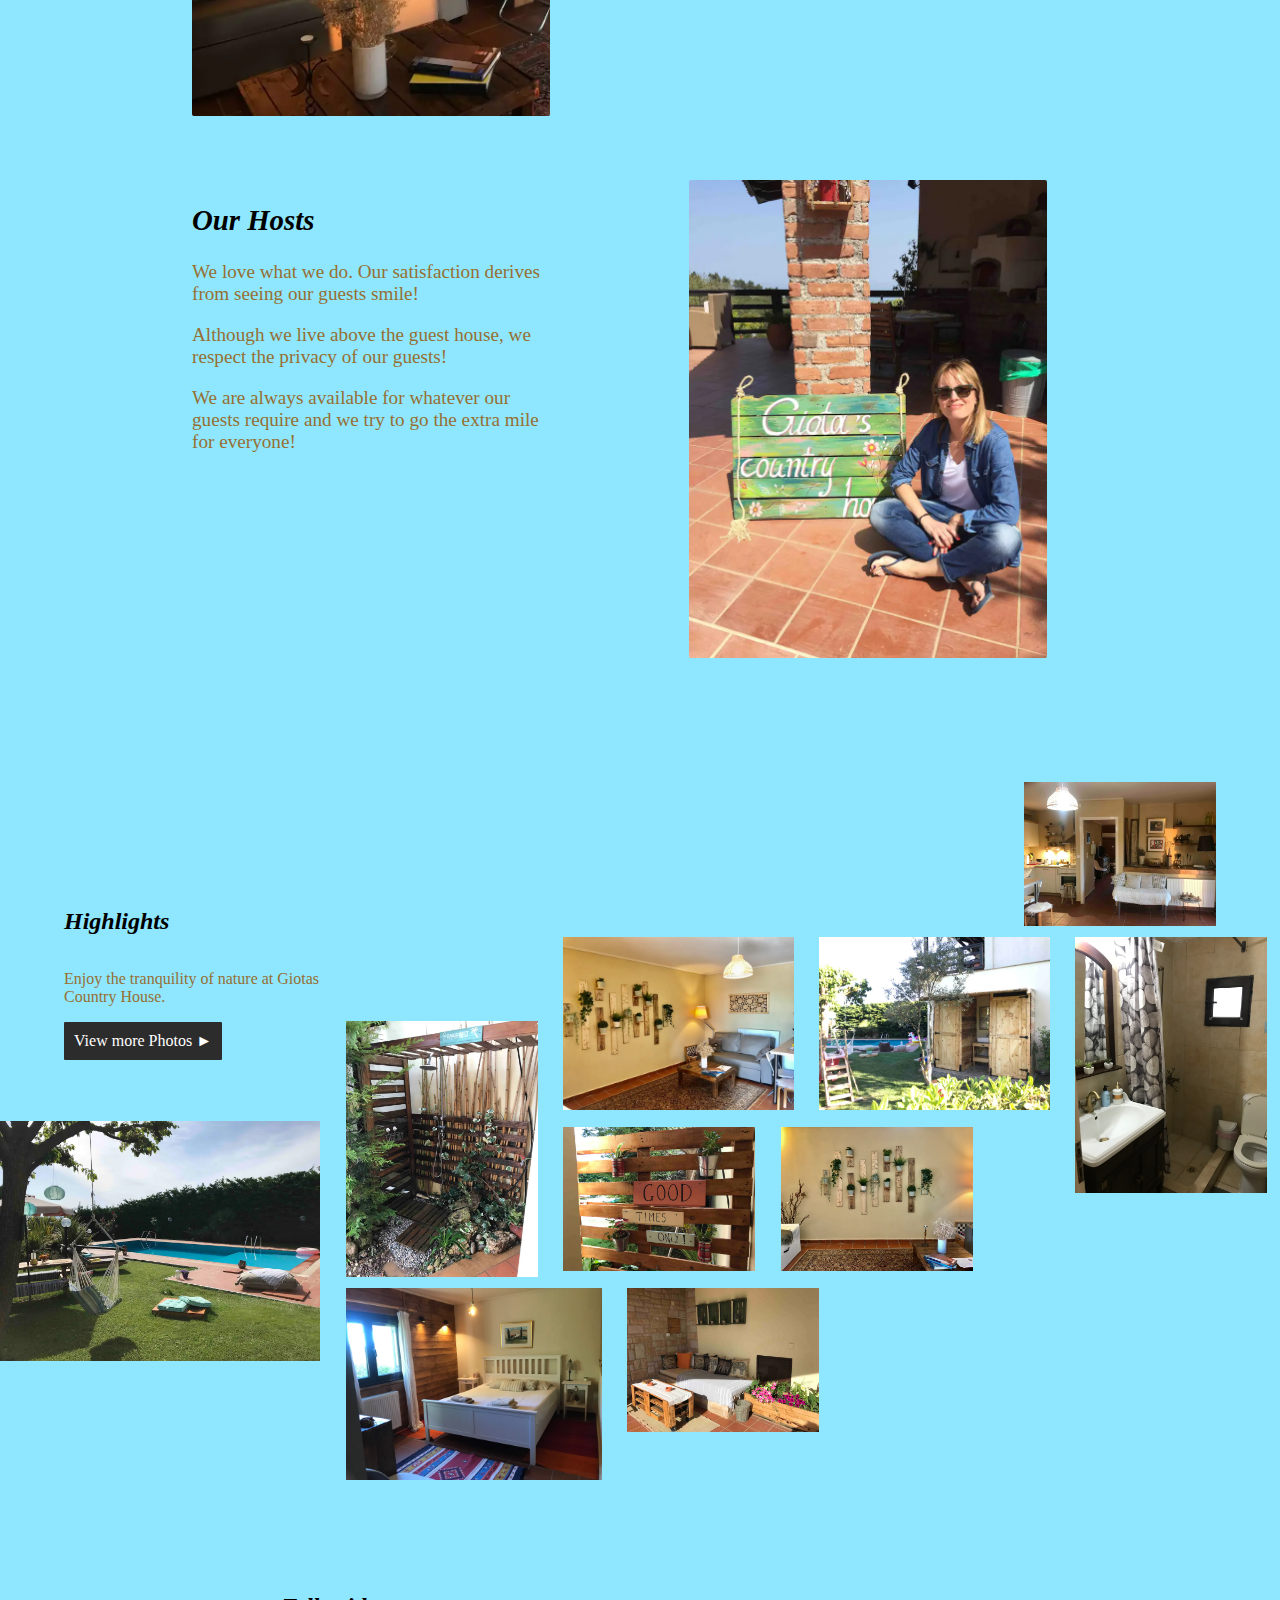
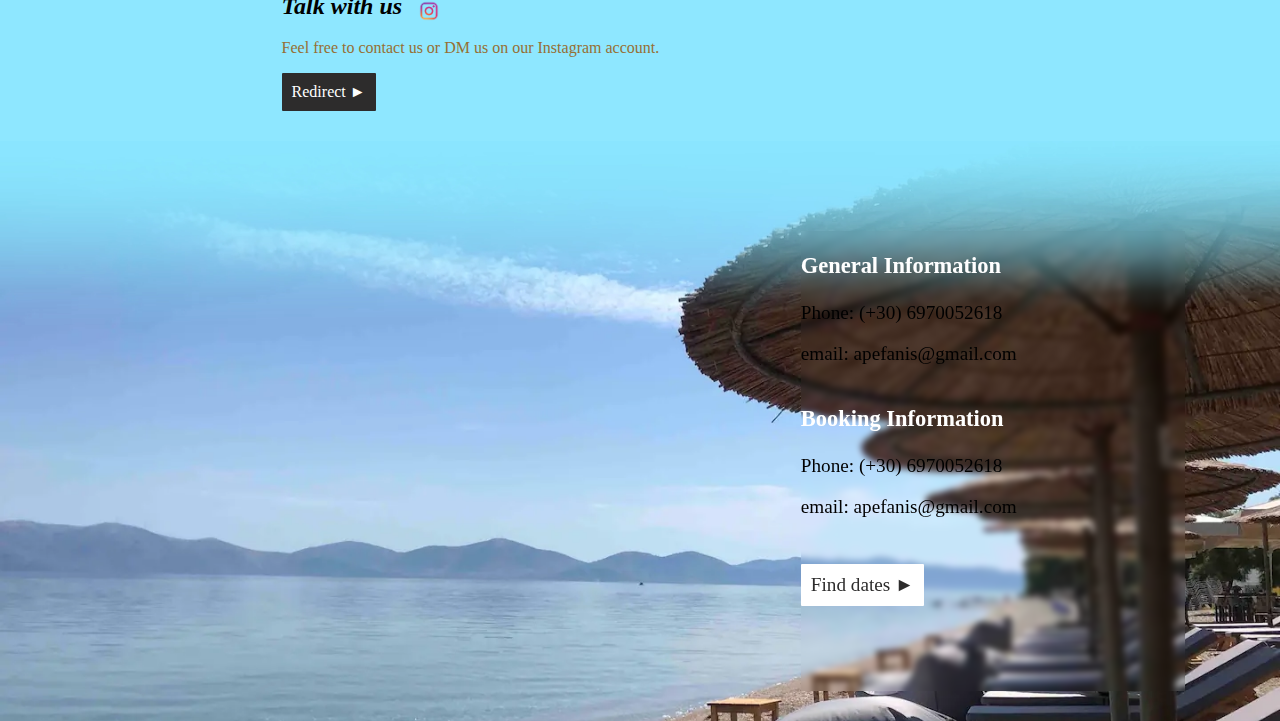
==== commit 49952237: "added reactibility down to 500px" ====
--- a/index.html
+++ b/index.html
@@ -131,18 +131,19 @@
       </div>
       <div class="dividerSmall" id="FooterDiv"></div>
       <div class="footerContent"> 
-        <div class="mapouter"><div class="gmap_canvas"><iframe width="400" height="400" id="gmap_canvas" src="https://maps.google.com/maps?q=38.236260,%2023.936078&t=&z=13&ie=UTF8&iwloc=&output=embed" frameborder="0" scrolling="no" marginheight="0" marginwidth="0"></iframe><a href="https://123movies-to.org"></a><br><style>.mapouter{position:relative;text-align:right;height:400px;width:400px;}</style><a href="https://www.embedgooglemap.net"></a><style>.gmap_canvas {overflow:hidden;background:none!important;height:400px;width:400px;}</style></div></div>
+        <div class="mapouter"><div class="gmap_canvas"><iframe width="400" height="400" id="gmap_canvas" src="https://maps.google.com/maps?q=38.236260,%2023.936078&t=&z=13&ie=UTF8&iwloc=&output=embed" frameborder="0" scrolling="no" marginheight="0" marginwidth="0"></iframe><a href="https://123movies-to.org"></a><br><a href="https://www.embedgooglemap.net"></a></div></div>
         <div class="contactInfo">
         <div>
           <h3>General Information</h3>
           <p>Phone: (+30) 6970052618</p>
           <p>email: apefanis@gmail.com</p>
-          <br>
+        </div>
+        <div>
           <h3>Booking Information</h3>
           <p>Phone: (+30) 6970052618</p>
           <p>email: apefanis@gmail.com</p>
           <br>
-          <div class="bookBtn btnfooter" onclick="location.href ='https://www.airbnb.com/rooms/20017438?source_impression_id=p3_1656080211_8dn56A9QsD2inqa8'">Find dates  ►</div>
+          <div class="btnfooter" onclick="location.href ='https://www.airbnb.com/rooms/20017438?source_impression_id=p3_1656080211_8dn56A9QsD2inqa8'">Find dates  ►</div>
         </div>
       </div>
       </div>
--- a/resources/css/styles.css
+++ b/resources/css/styles.css
@@ -102,7 +102,7 @@
     border-radius:1px;
     color:rgb(45, 44, 44);
     padding: 10px;
-    width:fit-content
+    width:fit-content;
 }
 .bookBtn:hover {
     background-color: rgb( 150, 111, 51);
@@ -279,8 +279,24 @@
 }
 
 /* footer */
-
+.btnfooter{
+    margin-top:5px;
+    background-color:white;
+    border-radius:1px;
+    color:rgb(45, 44, 44);
+    padding: 10px;
+    width:fit-content;
+}
+.btnfooter:hover {
+    background-color: rgb( 150, 111, 51);
+    color:white;
+    transition:background-color 1s, color 1s;
+    cursor: pointer;
+}
 .footerContent{
+    display:flex;
+    flex-direction: row;
+    justify-content: space-around;
     background-image: url(../images/footerBeachGradient.webp);
     background-repeat: no-repeat;
     background-size:cover;
@@ -288,10 +304,20 @@
     z-index:200;
     width:100%;
 }
+.gmap_canvas { 
+    overflow:hidden;
+    background:none!important;
+    height:400px;
+    width:400px;
+}
+
 .mapouter{
-    margin-left:6%;
     margin:60px 6% 60px 3%;
     display:inline-block;
+    position:relative;
+    text-align:right;
+    height:400px;
+    width:400px;
 }
 .contactInfo{
     backdrop-filter: blur(3px);
@@ -300,6 +326,8 @@
     vertical-align:top;
     margin-top:60px;
     width:20%;
+    display:flex;
+    flex-direction: column;
 }
 
 .contactInfo h3 {
@@ -541,11 +569,31 @@
             margin-top:0px;
         }
 }
+@media (max-width:810px){
+    .gmap_canvas { 
+        height:300px;
+        width:300px;
+    }
+    
+    .mapouter{
+        height:300px;
+        width:300px;
+    }
+    .btnfooter{
+        font-size:0.8rem;
+        padding: 5px;
+    }
+    .contactInfo div h3{
+        font-size:1.3rem;
+    }
+    .contactInfo div p{
+        font-size:1rem;
+    }
+}
 @media (max-width: 756px){
     .landingGrid{
         grid-template-columns:repeat(10 , 1fr);
         grid-template-rows: repeat(7, 1fr);
-      
     }
     .landingContent{
         grid-column: 2/ span 6;
@@ -619,4 +667,21 @@
         grid-column: 2/ span 7;
         grid-row: 3 /span 2;
     }
+    .mapouter{
+        margin-left:20%;
+    }
+    .contactInfo{
+        width:100%;
+        flex-direction: row;
+        justify-content: space-around;
+    }
+    .contactInfo div h3{
+        font-size:1.2rem;
+    }
+    .contactInfo div p{
+        font-size:0.8rem;
+    }
+    .footerContent{
+        flex-direction: column;
+    }
 }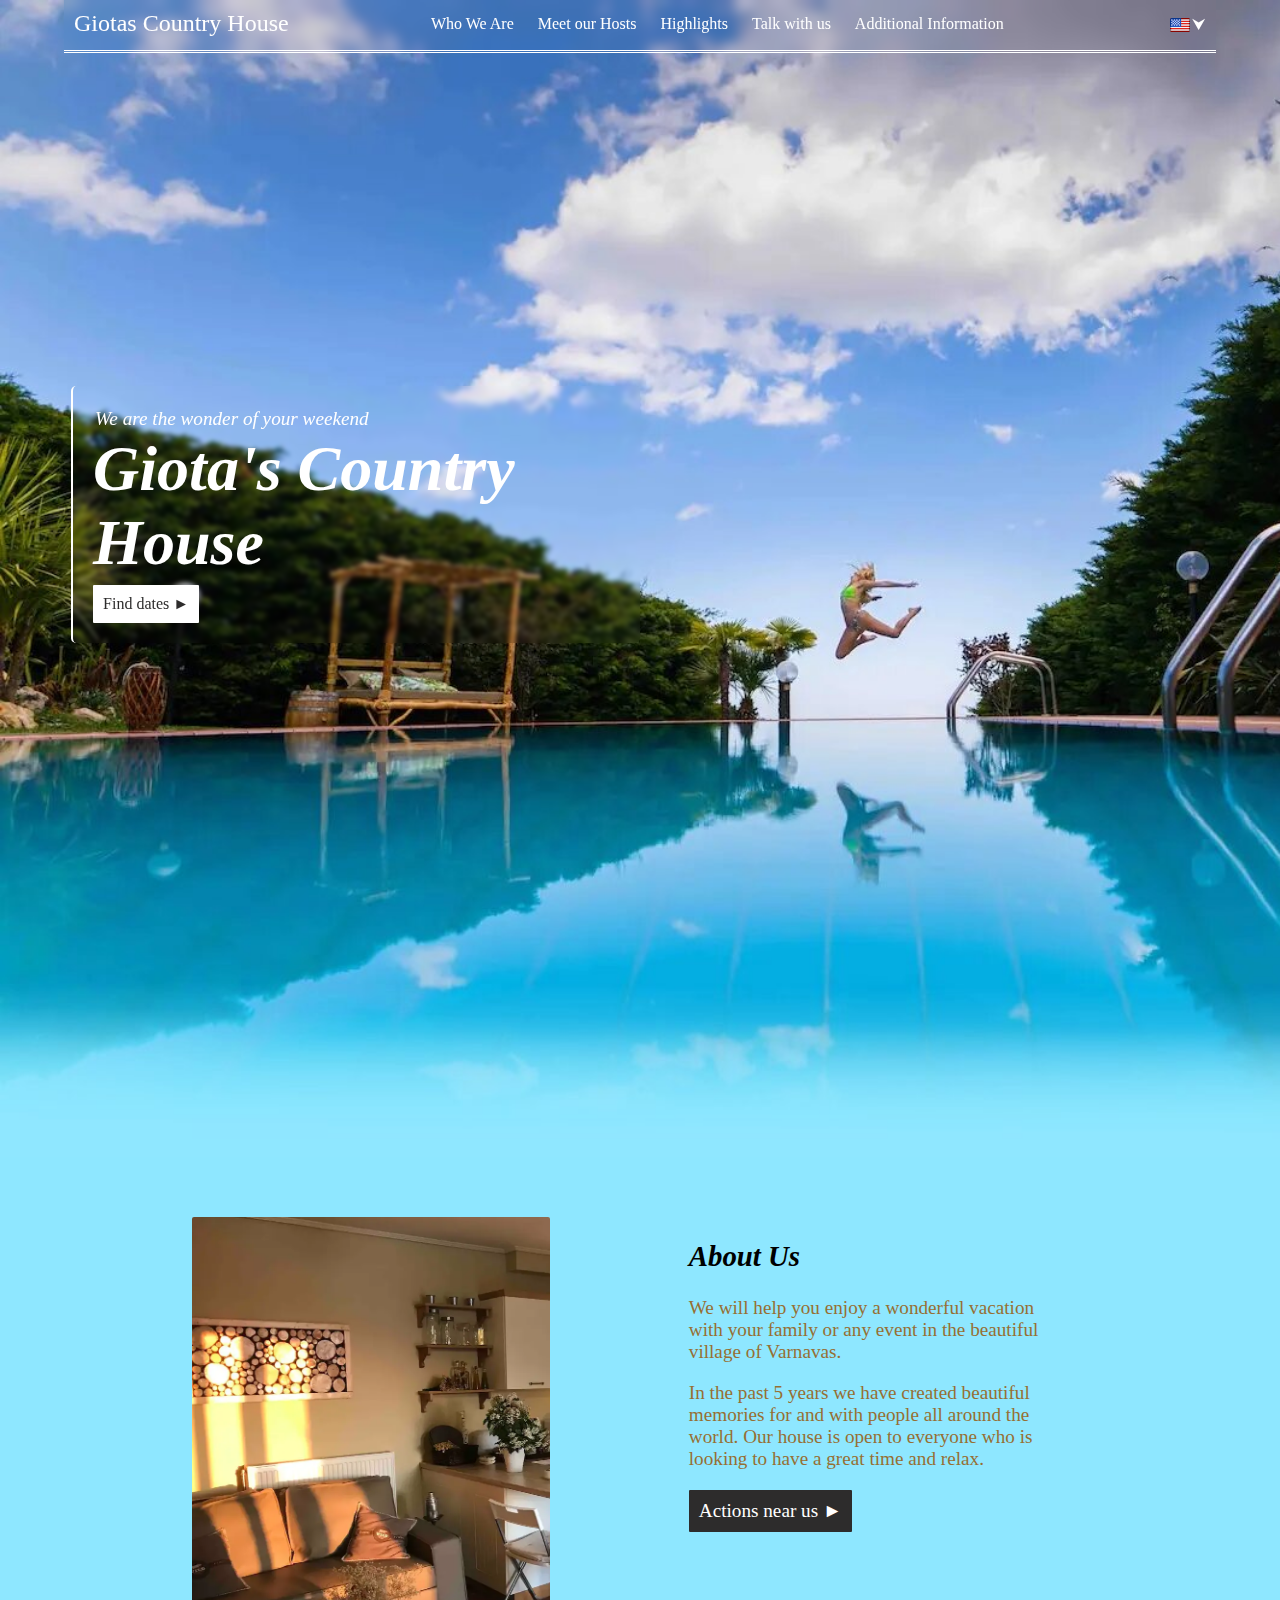
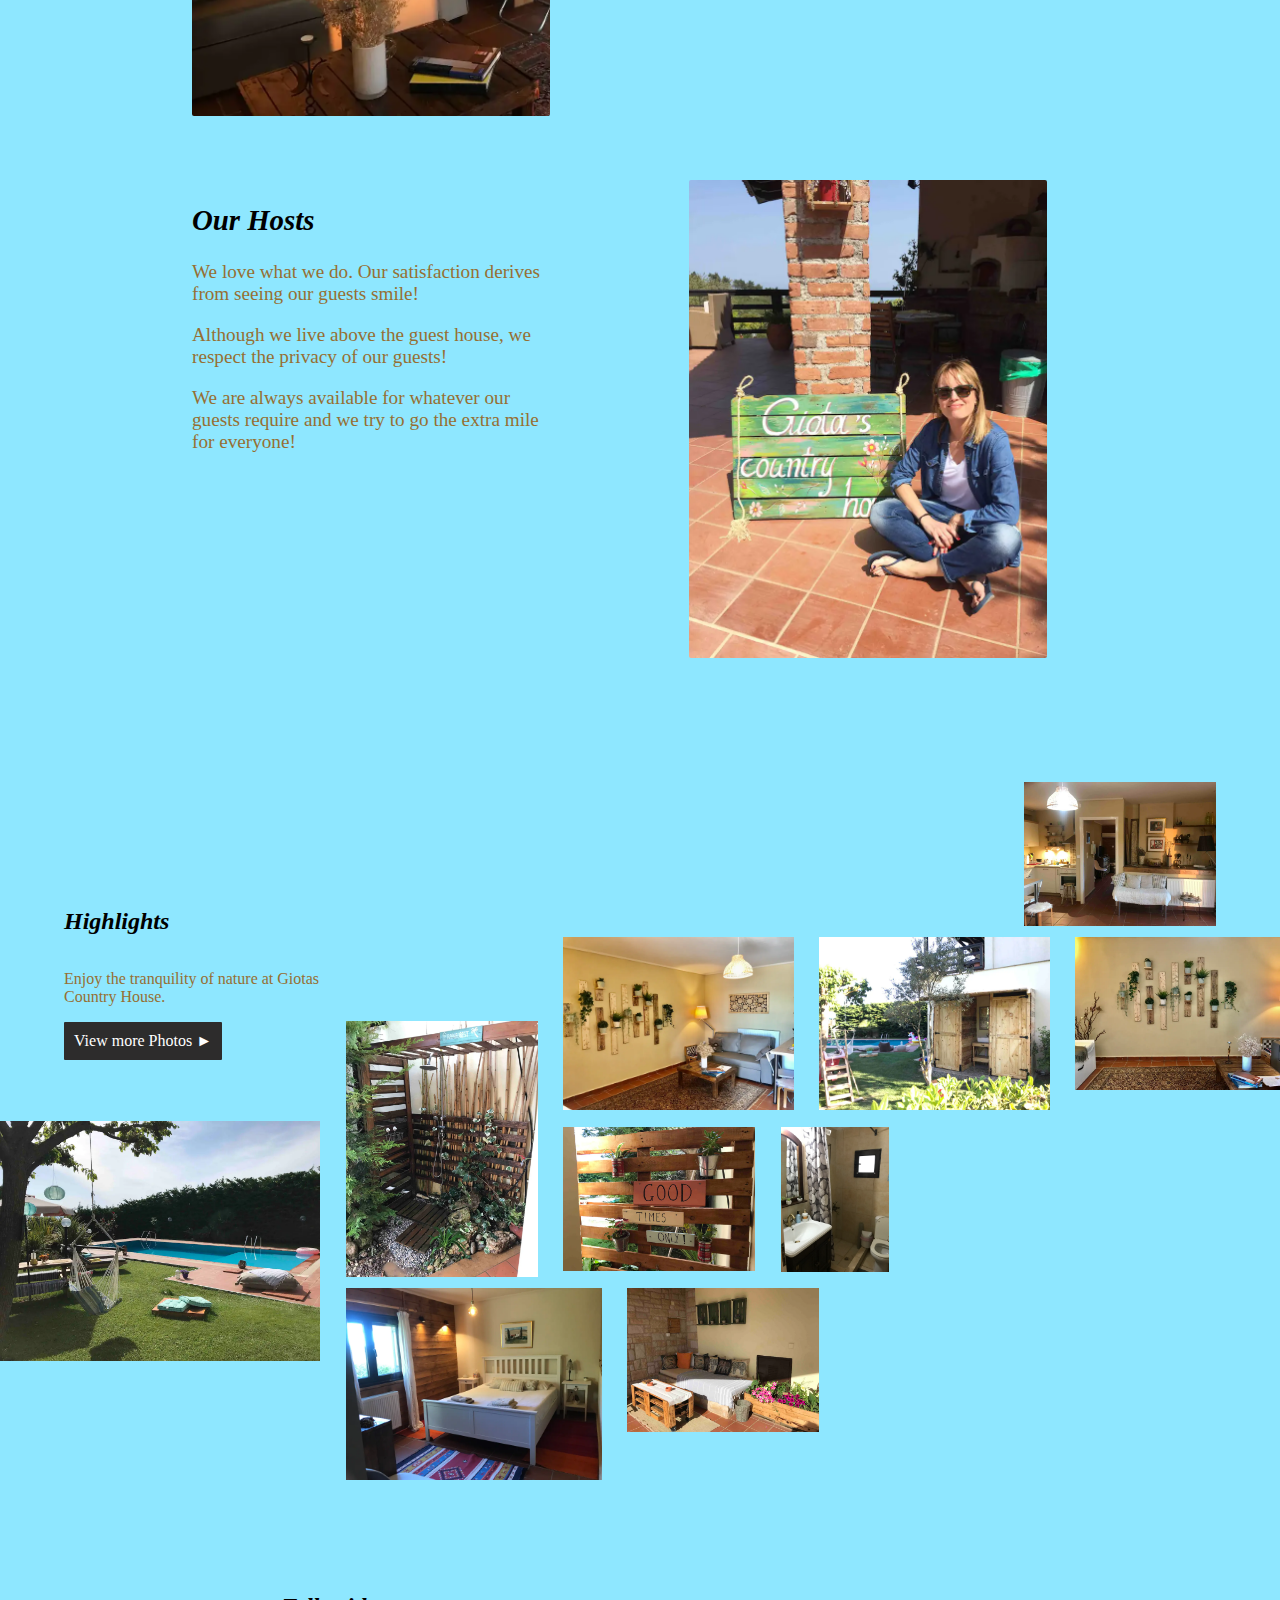
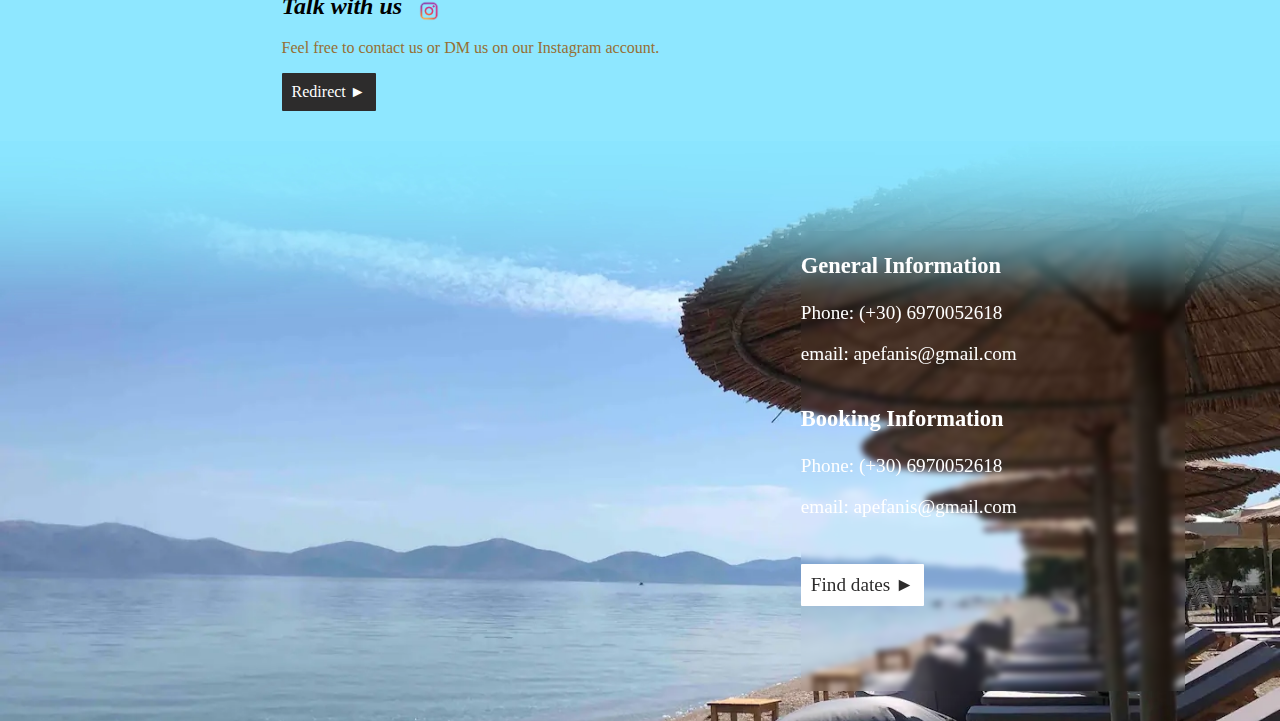
==== commit 4f46c190: "switched layout of pictures" ====
--- a/index.html
+++ b/index.html
@@ -109,16 +109,16 @@
           <p>Enjoy the tranquility of nature at Giotas Country House.</p>
           <div class="actionsBtn">View more Photos  ►</div>
         </div>
-        <img  class="image1" src="./resources/images/PoolCarousel.webp"/>
-        <img class="image2" src="./resources/images/bathrainCarousel.webp"/>
-        <img class="image3" src="./resources/images/bedCarousel.webp"/>
-        <img  class="image4" src="./resources/images/goodtimesCarousel.webp"/>
-        <img class="image5" src="./resources/images/tableCarousel.webp"/>
-        <img class="image6" src="./resources/images/boards.webp"/>
-        <img  class="image7" src="./resources/images/flowersCarousel.webp"/>
-        <img class="image8" src="./resources/images/bathroomCarouselOut.webp"/>
-        <img  class="image9" src="./resources/images/doorCarousel.webp"/>
-        <img class="image10" src="./resources/images/bathroom.webp"/>
+        <img  class="image1" src="../resources/images/PoolCarousel.webp"/>
+        <img class="image2" src="../resources/images/bathrainCarousel.webp"/>
+        <img class="image3" src="../resources/images/bedCarousel.webp"/>
+        <img  class="image4" src="../resources/images/goodtimesCarousel.webp"/>
+        <img class="image5" src="../resources/images/tableCarousel.webp"/>
+        <img class="image6" src="../resources/images/boards.webp"/>
+        <img  class="image7" src="../resources/images/bathroom.webp"/>
+        <img class="image8" src="../resources/images/bathroomCarouselOut.webp"/>
+        <img  class="image9" src="../resources/images/doorCarousel.webp"/>
+        <img class="image10" src="../resources/images/flowersCarousel.webp"/>
       </div>
       <div class="dividerSmall" id="TalkToUsDiv"></div>
       <div id="TalkToUs">
--- a/resources/css/styles.css
+++ b/resources/css/styles.css
@@ -228,7 +228,7 @@
 }
 .image7{
     position:absolute;
-    width:15%;
+    width:8.49%;
     top:45.7%;
     left:61%;
 }
@@ -246,7 +246,7 @@
 }
 .image10{
     position:absolute;
-    width:15%;
+    width:16%;
     top:20.5%;
     left:84%;
 }
@@ -328,11 +328,9 @@
     width:20%;
     display:flex;
     flex-direction: column;
-}
-
-.contactInfo h3 {
     color:white;
 }
+
 
 #dropdownLang{
     cursor: pointer;
@@ -356,7 +354,7 @@
     font-family: sans-serif;
     justify-content: center;
     margin: 0;
-  }
+}
   .dots {
     display: flex;
     margin-top: 10px;
@@ -574,7 +572,12 @@
         height:300px;
         width:300px;
     }
-    
+    iframe{
+        height:300px;
+        width:300px;
+        resize: both;
+        overflow: auto;
+    }
     .mapouter{
         height:300px;
         width:300px;
@@ -589,6 +592,7 @@
     .contactInfo div p{
         font-size:1rem;
     }
+    
 }
 @media (max-width: 756px){
     .landingGrid{
@@ -627,7 +631,25 @@
     font-size:0.8rem;
     padding: 5px;
 }
-}
+.container {
+    height: 200px;
+    width: 162.5px;
+  }
+  .shadow {
+    height: 220px;
+    width: 162.5px;
+  }
+  .list {
+    top: 60px;
+    width: 162.5px;
+  }
+  .list li {
+    font-size: 12px;
+    height: 25px;
+    margin-left: 20px;
+  }
+}
+
 @media(max-width:555px){
     .logo{
         font-size:1rem;
@@ -668,12 +690,14 @@
         grid-row: 3 /span 2;
     }
     .mapouter{
+        margin-right:0;
         margin-left:20%;
     }
     .contactInfo{
         width:100%;
         flex-direction: row;
         justify-content: space-around;
+        padding-left:0px;
     }
     .contactInfo div h3{
         font-size:1.2rem;
@@ -684,4 +708,91 @@
     .footerContent{
         flex-direction: column;
     }
+}
+@media (max-width:500px){
+    .gmap_canvas { 
+        height:216px;
+        width:216px;
+    }
+    iframe {
+  height: 216px;
+  width: 216px;
+  resize: both;
+  overflow: auto;
+}
+    .mapouter{
+        height:216px;
+        width:216px;
+    }
+    .btnfooter{
+        font-size:0.8rem;
+        padding: 5px;
+    }
+    .contactInfo div h3{
+        font-size:1rem;
+    }
+    .contactInfo div p{
+        font-size:0.7rem;
+    }
+    .whoWeAreContent h2{
+        font-size:1rem;
+    }
+    .whoWeAreContent p{
+        font-size:0.5rem;
+    }
+    .hostsContent h2{
+        font-size:0.9rem;
+    }
+    .hostsContent p{
+        font-size:0.5rem;
+    }
+    .HighlightsContent  {
+        left:2%;
+    }
+    .HighlightsContent h2{
+        font-size:1rem;
+    }
+    .HighlightsContent p{
+        margin:0 0 3px 0;
+        display:block;
+        font-size:0.5rem;
+    }
+    .actionsBtn {
+        font-size:0.5rem;
+        padding: 3px;
+    }
+    .bookBtn{
+        font-size:0.5rem;
+        padding: 3px;
+    }
+    .btnfooter{
+        font-size:0.5rem;
+        padding: 3px;
+    }
+    .landingContent p{
+        font-size:0.4rem;
+}
+    .landingContent h1{
+    font-size:1.5rem;
+}
+
+#TalkToUs{
+
+}
+#TalkToUs h2 {
+    font-size:1rem;
+}
+#TalkToUs p {
+    font-size:0.5rem;
+}
+#TalkToUs img {
+    width:1.5rem;
+}
+#TalkToUs .talkToUsContent{
+    display:inline-block;
+    vertical-align:top;
+    padding-top:2vw;
+    margin-left:10%;
+}
+
 }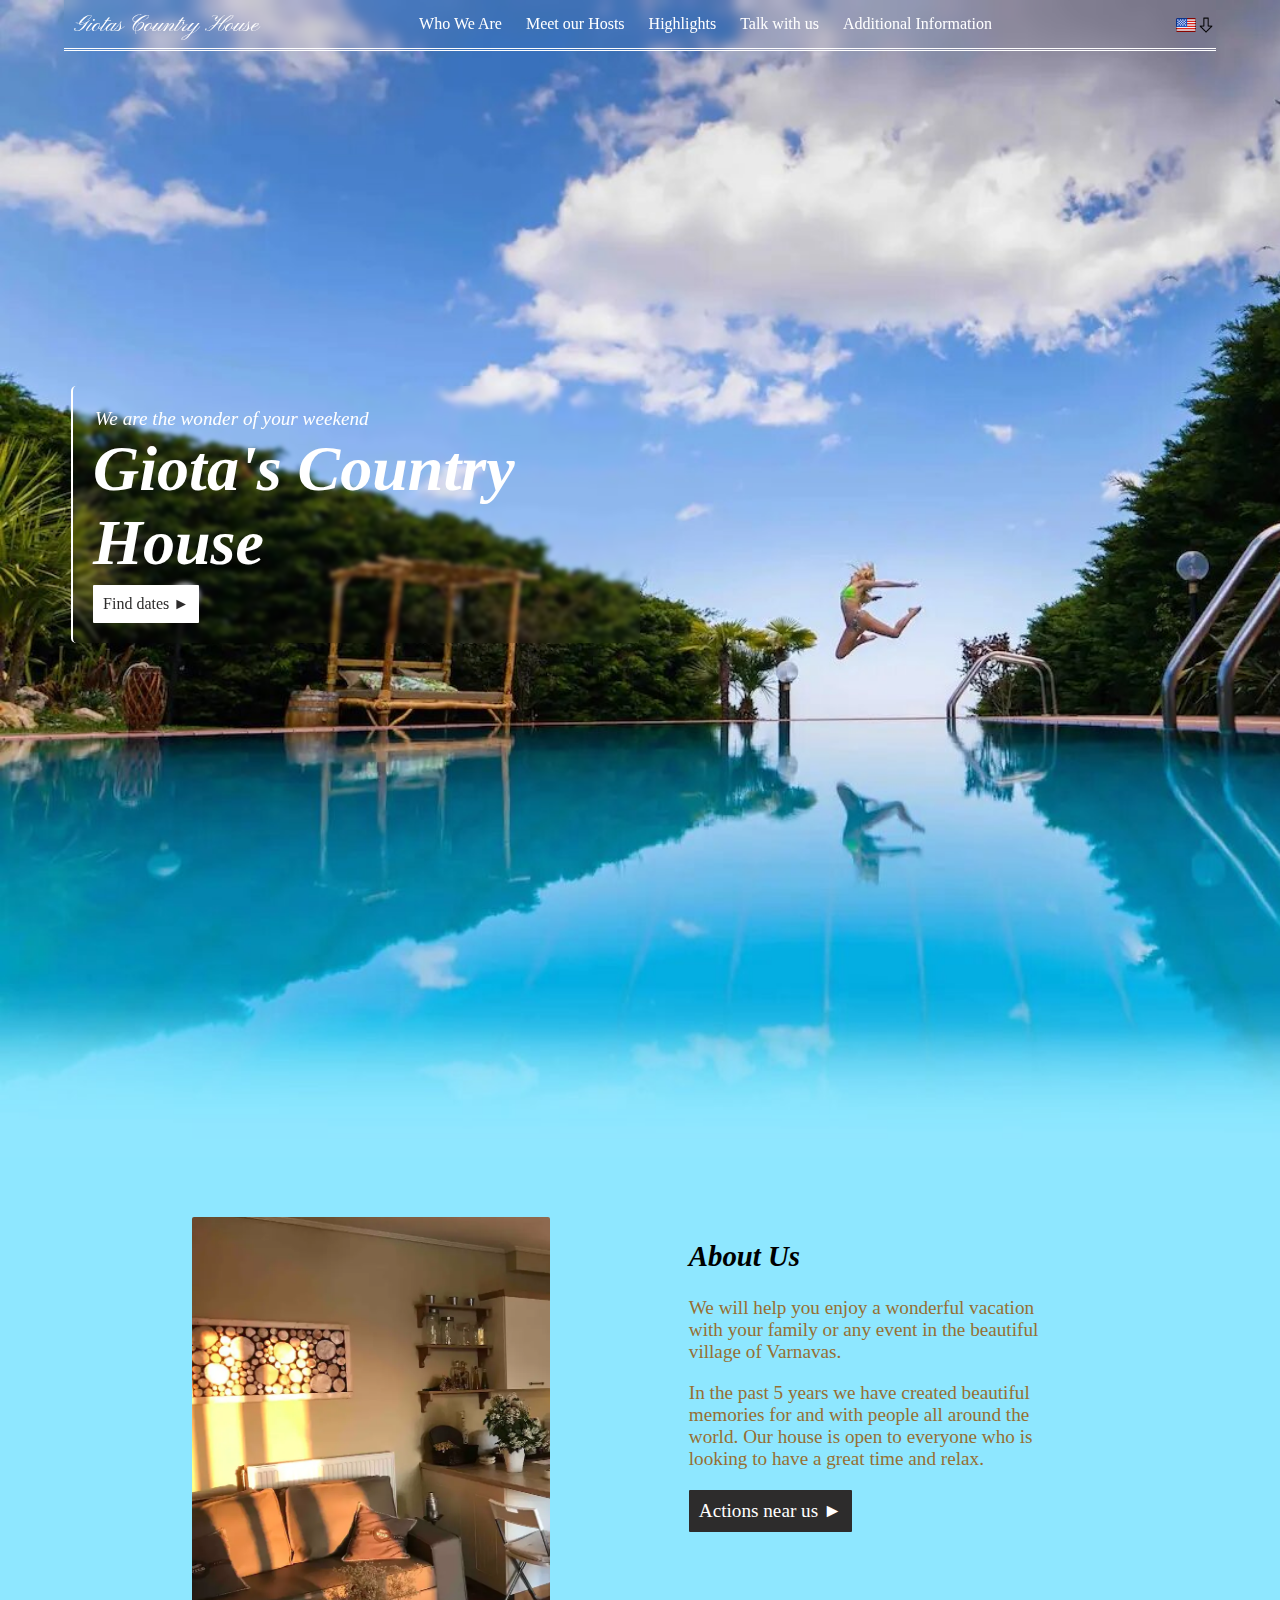
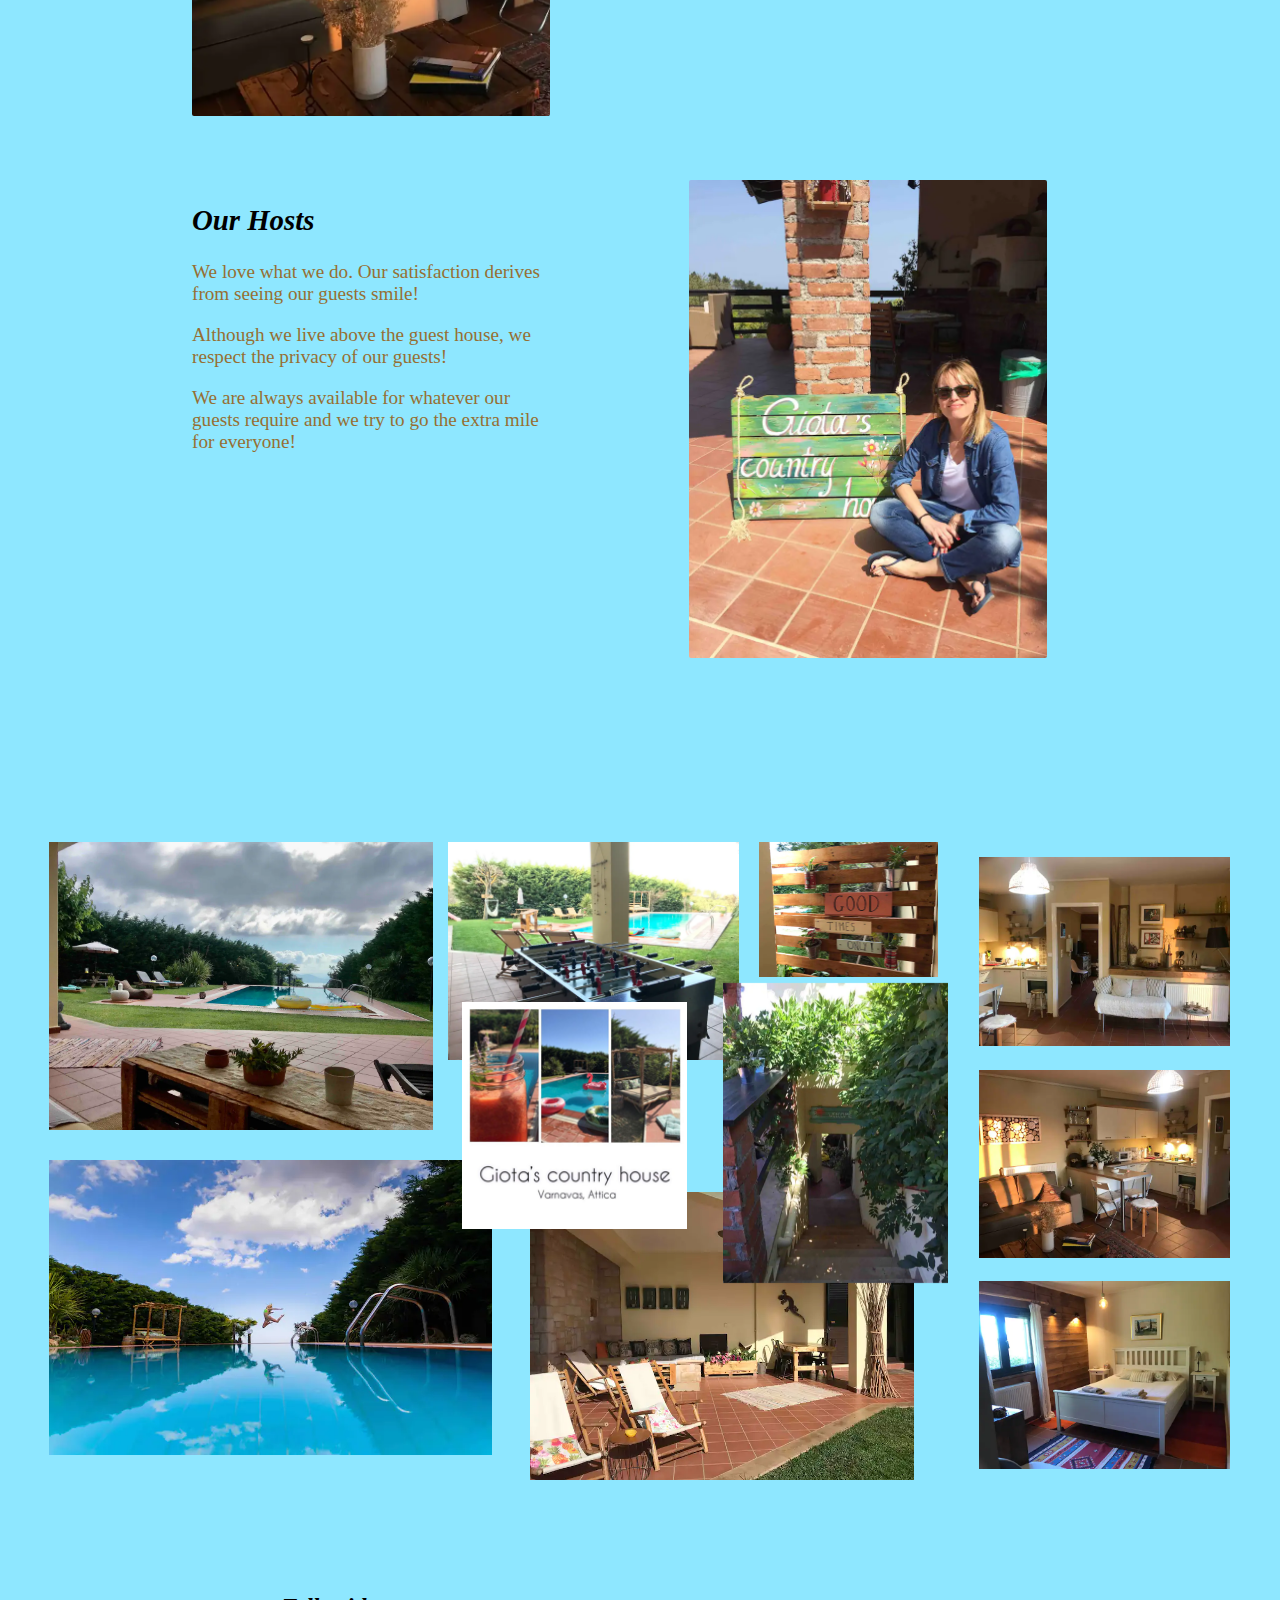
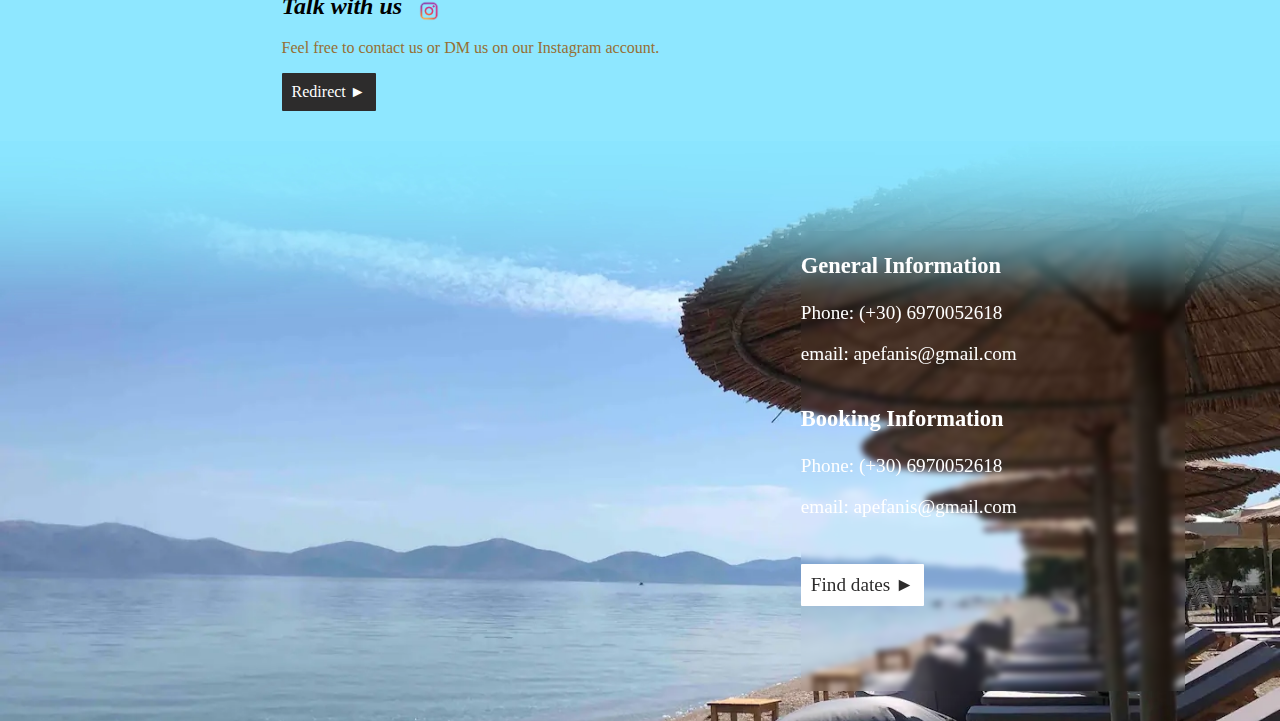
==== commit 0af3a656: "changed the layout and pictures of the carousel" ====
--- a/index.html
+++ b/index.html
@@ -6,6 +6,9 @@
   <meta name="viewport" content="width=device-width, initial-scale=1.0">
   <link href="./resources/css/styles.css" rel="stylesheet" type="text/css">
   <link rel="icon" type="image/x-icon" href="./resources/images/—Pngtree—watercolor beach palm trees_6406537.png">
+  <link rel="preconnect" href="https://fonts.googleapis.com">
+<link rel="preconnect" href="https://fonts.gstatic.com" crossorigin>
+<link href="https://fonts.googleapis.com/css2?family=Pinyon+Script&display=swap" rel="stylesheet">
   <title>Giota's Country House</title>
 </head>
 <body>
@@ -58,7 +61,7 @@
             </div>
              
       <div class="navUl2" onclick=changeDisplay()>
-      <img src="./resources/images/USAflag.png" alt="flag"><p>⮟</p>
+      <img src="./resources/images/USAflag.png" alt="flag"><img src="./resources/images/—Pngtree—vector down arrow icon_4187255.png"/>
       </div>
       <div id="dropdownLang" style="display:none;">
         <div><a href="./languages/Greek.html"><img src="./resources/images/GREECEflag.png" alt="flag"></a></div>
@@ -104,22 +107,17 @@
       <div class="divider" id="HighlightsDiv">
       </div>
       <div id="Highlights">
-        <div class="HighlightsContent">
-          <h2><em>Highlights</em></h2>
-          <p>Enjoy the tranquility of nature at Giotas Country House.</p>
-          <div class="actionsBtn">View more Photos  ►</div>
-        </div>
-        <img  class="image1" src="../resources/images/PoolCarousel.webp"/>
-        <img class="image2" src="../resources/images/bathrainCarousel.webp"/>
-        <img class="image3" src="../resources/images/bedCarousel.webp"/>
-        <img  class="image4" src="../resources/images/goodtimesCarousel.webp"/>
-        <img class="image5" src="../resources/images/tableCarousel.webp"/>
-        <img class="image6" src="../resources/images/boards.webp"/>
-        <img  class="image7" src="../resources/images/bathroom.webp"/>
-        <img class="image8" src="../resources/images/bathroomCarouselOut.webp"/>
-        <img  class="image9" src="../resources/images/doorCarousel.webp"/>
-        <img class="image10" src="../resources/images/flowersCarousel.webp"/>
-      </div>
+        <img  class="image1" src="./resources/images/carousel/bottomLeftCarousel.webp">
+        <img class="image2" src="./resources/images/carousel/topLeftCrousel.webp"/>
+        <img class="image3" src="./resources/images/carousel/mainCarousel.png"/>
+        <img  class="image4" src="./resources/images/carousel/middleTopCarousel.webp"/>
+        <img class="image5" src="./resources/images/carousel/middleBottomCarousel.webp"/>
+        <img class="image6" src="./resources/images/carousel/offsetMiddle.webp"/>
+        <img  class="image7" src="./resources/images/carousel/offsetMiddleTop.webp"/>
+        <img class="image8" src="./resources/images/carousel/rightMiddleCarousel.webp"/>
+        <img  class="image9" src="./resources/images/carousel/rightTopCarousel.webp"/>
+        <img class="image10" src="./resources/images/carousel/rightBottomCarousel.webp"/>
+    </div>
       <div class="dividerSmall" id="TalkToUsDiv"></div>
       <div id="TalkToUs">
         <!-- <img src="./resources/images/toppng.com-instagram-logo-512x512.png" onclick="location.href ='https://www.instagram.com/giotascountryhouse/'"/> -->
--- a/resources/css/styles.css
+++ b/resources/css/styles.css
@@ -30,7 +30,7 @@
     z-index: 100;
 }
 .logo{
-    font-family:'Vladimir Script';
+    font-family: 'Pinyon Script', cursive;
     color:white;
     font-size:1.5rem;
     margin:0;
@@ -174,82 +174,122 @@
 .hostsContent h2{
     color:black;
 }
+
+
+
+
+
+
+
+
+
+
+
+
+
+
+
+
+
+
+
+
+
+
+
+
+
+
 /* highlights */
 #Highlights{
     position:relative;
     background-color: rgba(142,231,255,255);
     height:59.05vw;
 }
-.HighlightsContent{
-position:absolute;
-width:20%;
-top:14%;
-display:flex;
-flex-direction: column;
-left:11%;
-}
-.HighlightsContent p {
-    color: rgb( 150, 111, 51);
-}
 .image1{
 position:absolute;
-width:25%;
-top:44.9%;
+width:34.6%;
+top:50%;
+left:3.8%;
 }
 .image2{
 position:absolute;
-width:15%;
-top:31.6%;
-left:27%;
+width:30%;
+top:8%;
+left:3.8%;
 }
 .image3{
 position:absolute;
-width:20%;
-top:67%;
-left:27%;
+width:17.6%;
+top:29.1%;
+left:36.1%;
+z-index: 100;
 }
 .image4{
 position:absolute;
-width:15%;
-top:45.7%;
-left:44%;
+width:22.7%;
+top:8%;
+left:35%;
 }
 .image5{
 position:absolute;
-width:15%;
-top:67%;
-left:49%;
+width:30%;
+top:54.3%;
+left:41.4%;
 }
 .image6{
 position:absolute;
-width:18%;
-top:20.5%;
-left:44%;
+width:17.6%;
+top:26.6%;
+left:56.5%;
+z-index:100;
 }
 .image7{
     position:absolute;
-    width:8.49%;
-    top:45.7%;
-    left:61%;
+    width:14%;
+    top:8%;
+    left:59.3%;
 }
 .image8{
     position:absolute;
-    width:18%;
-    top:20.5%;
-    left:64%;
+    width:19.6%;
+    top:10%;
+    left:76.5%;
 }
 .image9{
     position:absolute;
-    width:15%;
-    top:0;
-    left:80%;
+    width:19.6%;
+    top:38.1%;
+    left:76.5%;
 }
 .image10{
     position:absolute;
-    width:16%;
-    top:20.5%;
-    left:84%;
-}
+    width:19.6%;
+    top:66%;
+    left:76.5%;
+}
+
+
+
+
+
+
+
+
+
+
+
+
+
+
+
+
+
+
+
+
+
+
 /* talk to us */
 
 #TalkToUs{
@@ -472,9 +512,34 @@
 /* media queries */
 
 @media (max-width: 1290px){
+
+
+
+
+
+
+
+
+
+
+
     .HighlightsContent{
         left:5%;
     }
+
+
+
+
+
+
+
+
+
+
+
+
+
+
     .colapsable{
         display:none;
     }
@@ -557,6 +622,19 @@
     }
     }
 @media (max-width: 942px){
+
+
+
+
+
+
+
+
+
+
+
+
+
     .HighlightsContent{
         width:50%;
         top:0%;
@@ -566,6 +644,16 @@
             margin-bottom:5px;
             margin-top:0px;
         }
+
+
+
+
+
+
+
+
+
+
 }
 @media (max-width:810px){
     .gmap_canvas { 
@@ -621,12 +709,42 @@
 .hostsContent p{
     font-size:1rem;
 }
+
+
+
+
+
+
+
+
+
+
+
+
+
+
+
 .HighlightsContent  {
     left:4%;
 }
 .HighlightsContent p{
     display:none;
 }
+
+
+
+
+
+
+
+
+
+
+
+
+
+
+
 .actionsBtn {
     font-size:0.8rem;
     padding: 5px;
@@ -746,6 +864,21 @@
     .hostsContent p{
         font-size:0.5rem;
     }
+
+
+
+
+
+
+
+
+
+
+
+
+
+
+
     .HighlightsContent  {
         left:2%;
     }
@@ -757,6 +890,21 @@
         display:block;
         font-size:0.5rem;
     }
+
+
+
+
+
+
+
+
+
+
+
+
+
+
+
     .actionsBtn {
         font-size:0.5rem;
         padding: 3px;
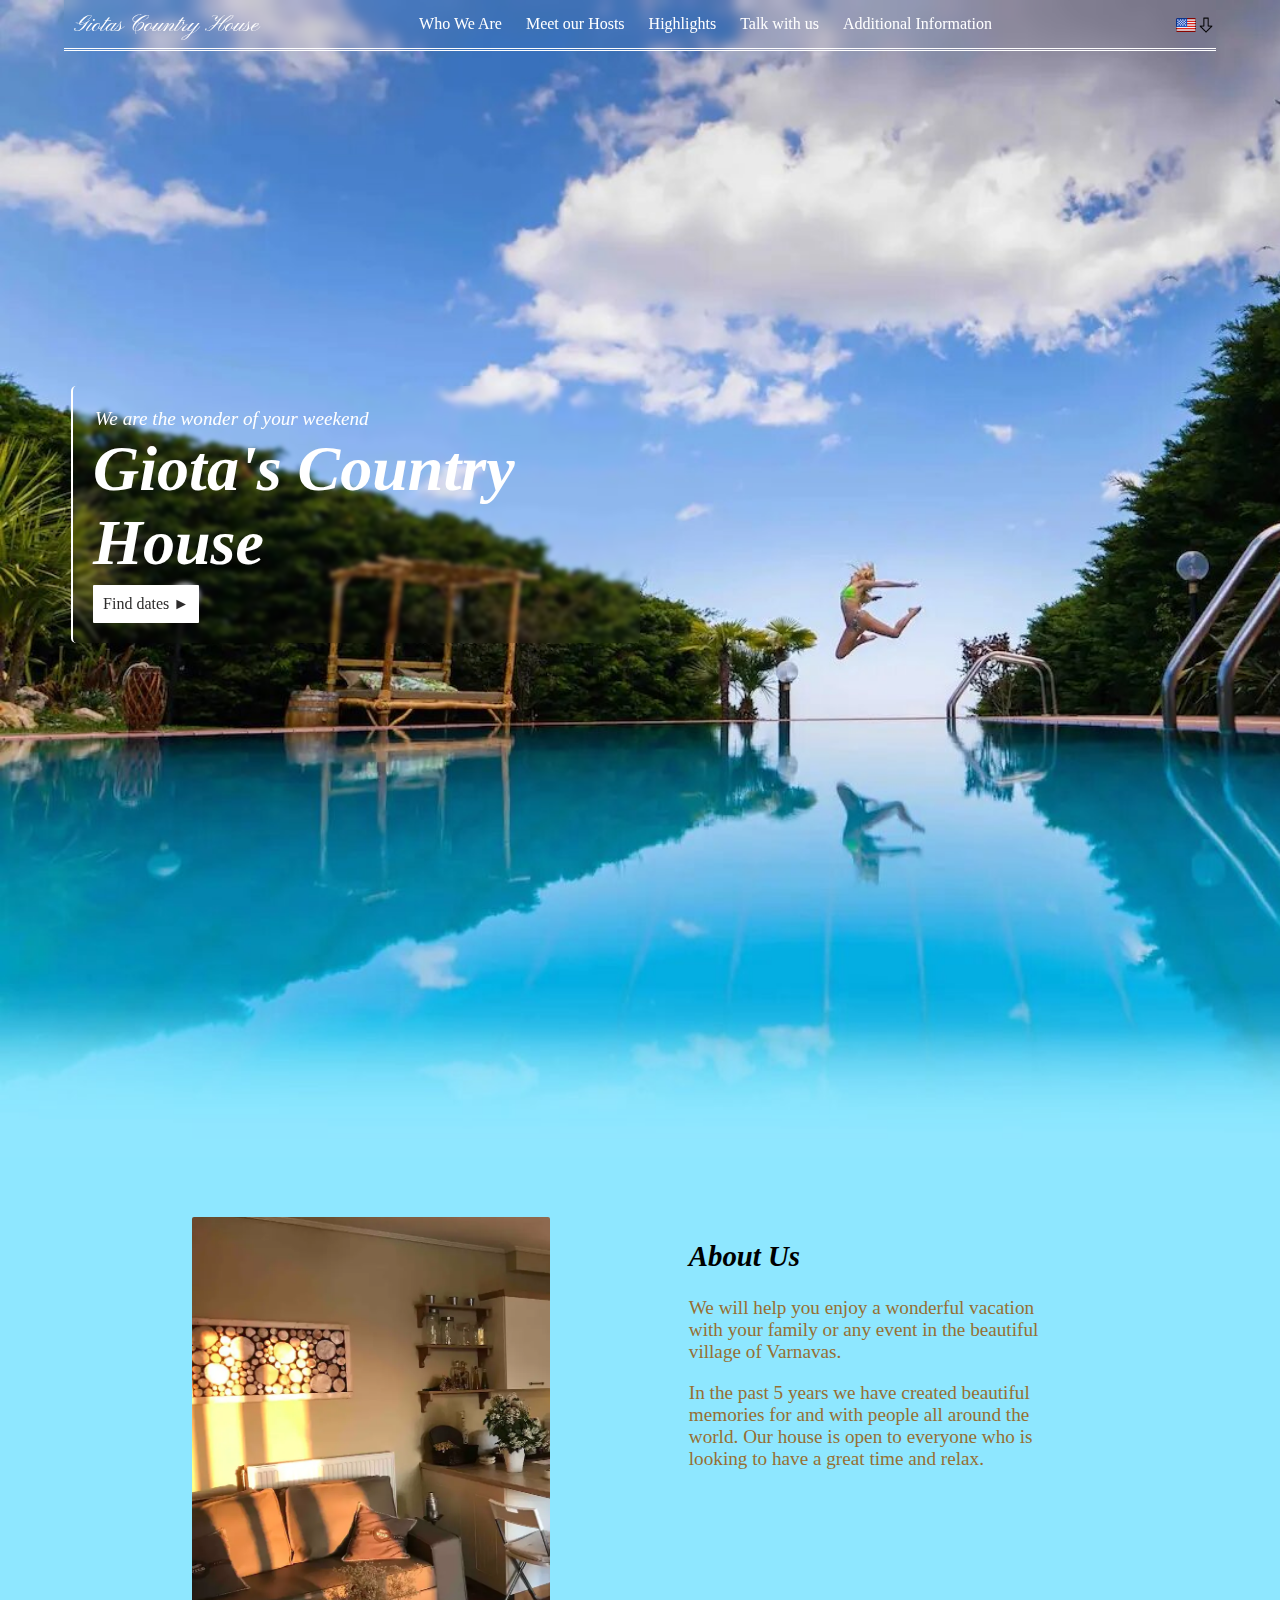
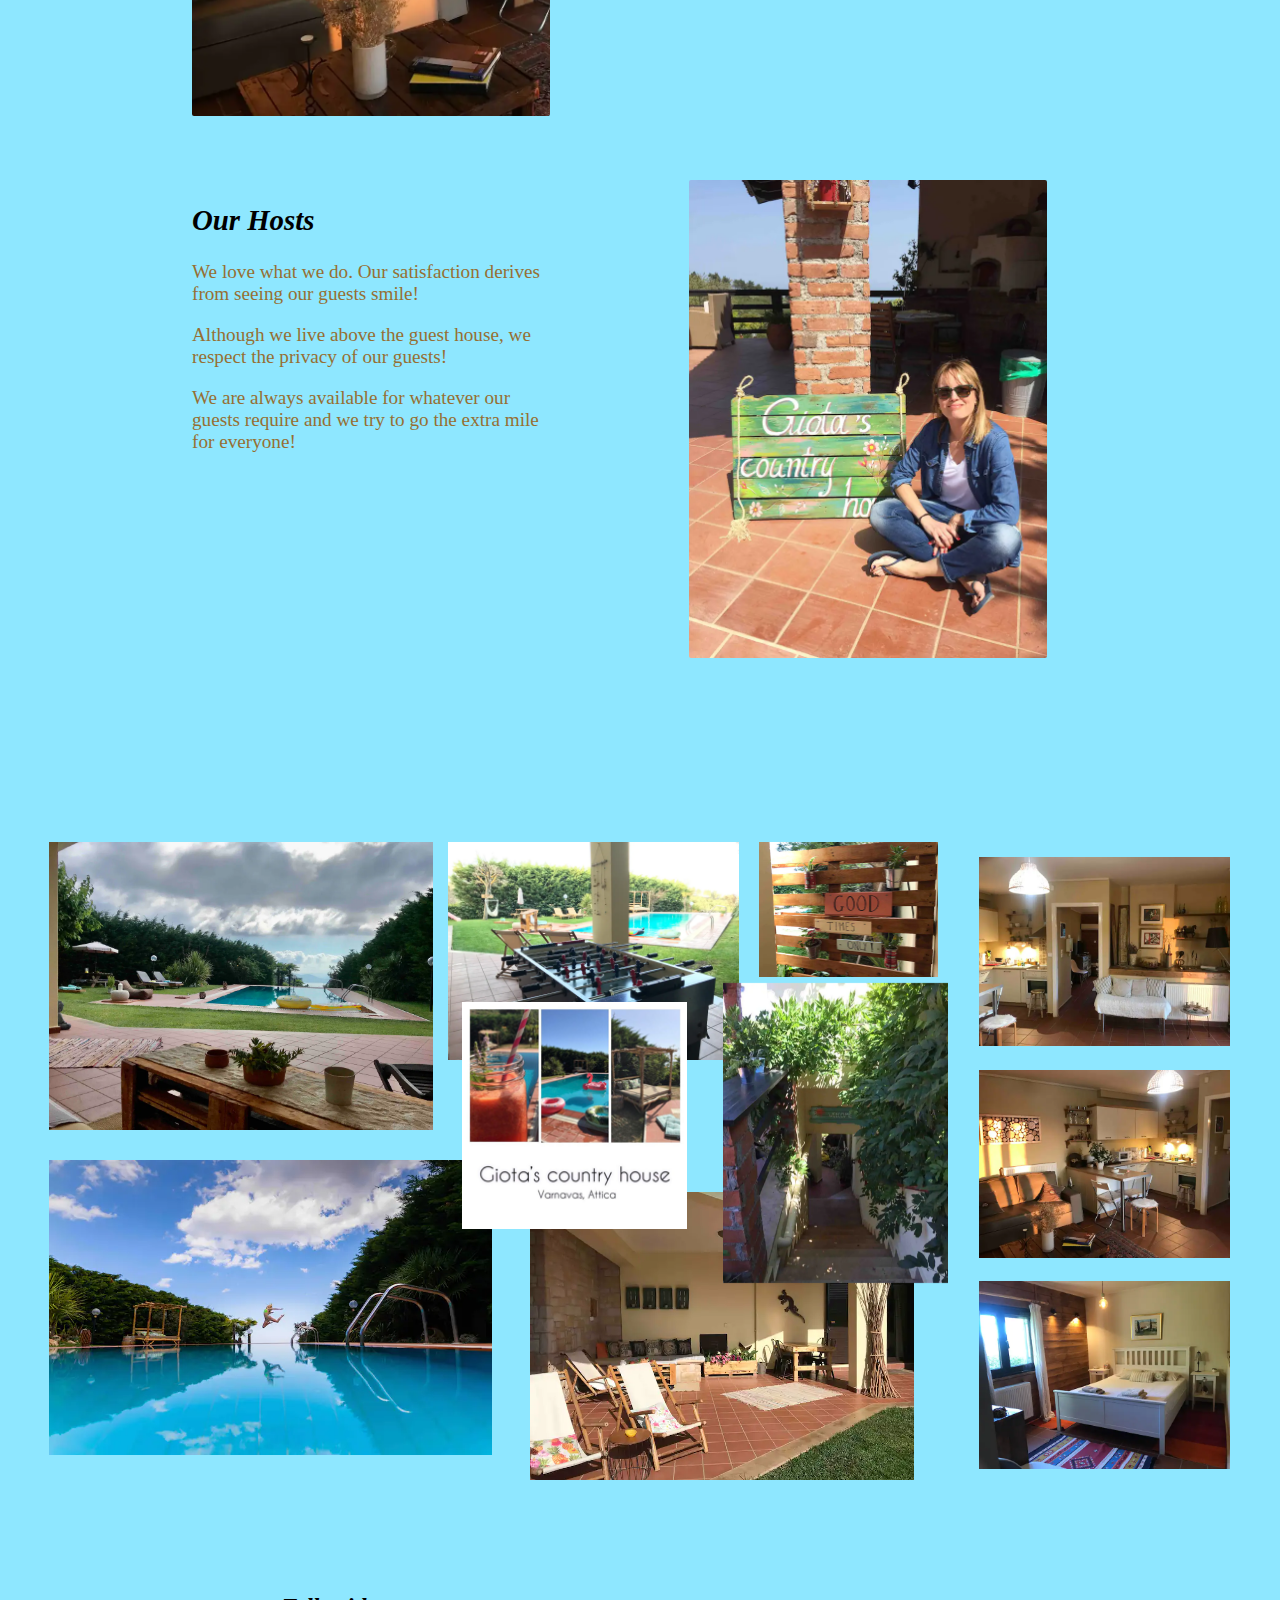
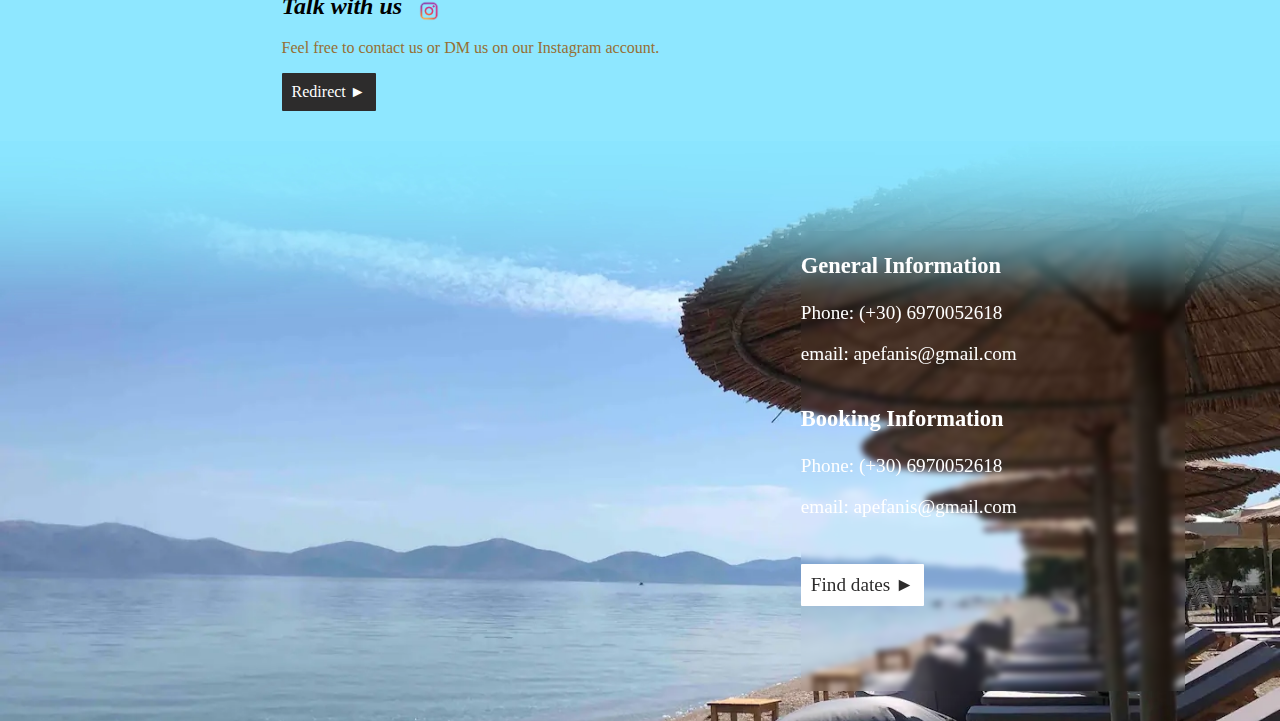
==== commit a73fc11a: "removed actions button" ====
--- a/index.html
+++ b/index.html
@@ -89,7 +89,7 @@
           <p>In the past 5 years we have created beautiful memories for and with people all around the world. Our house is open to everyone who 
             is looking to have a great time and relax. </p>
           <p class="colapsable">The venue is situated in Varnavas Village just outside of Athens. Click below to find things nearby to do while enjoying your stay!</p>
-          <div class="actionsBtn">Actions near us  ►</div>
+          <!-- <div class="actionsBtn">Actions near us  ►</div> -->
         </div>
       </div>
       <div class="divider" id="Hostsdiv">
